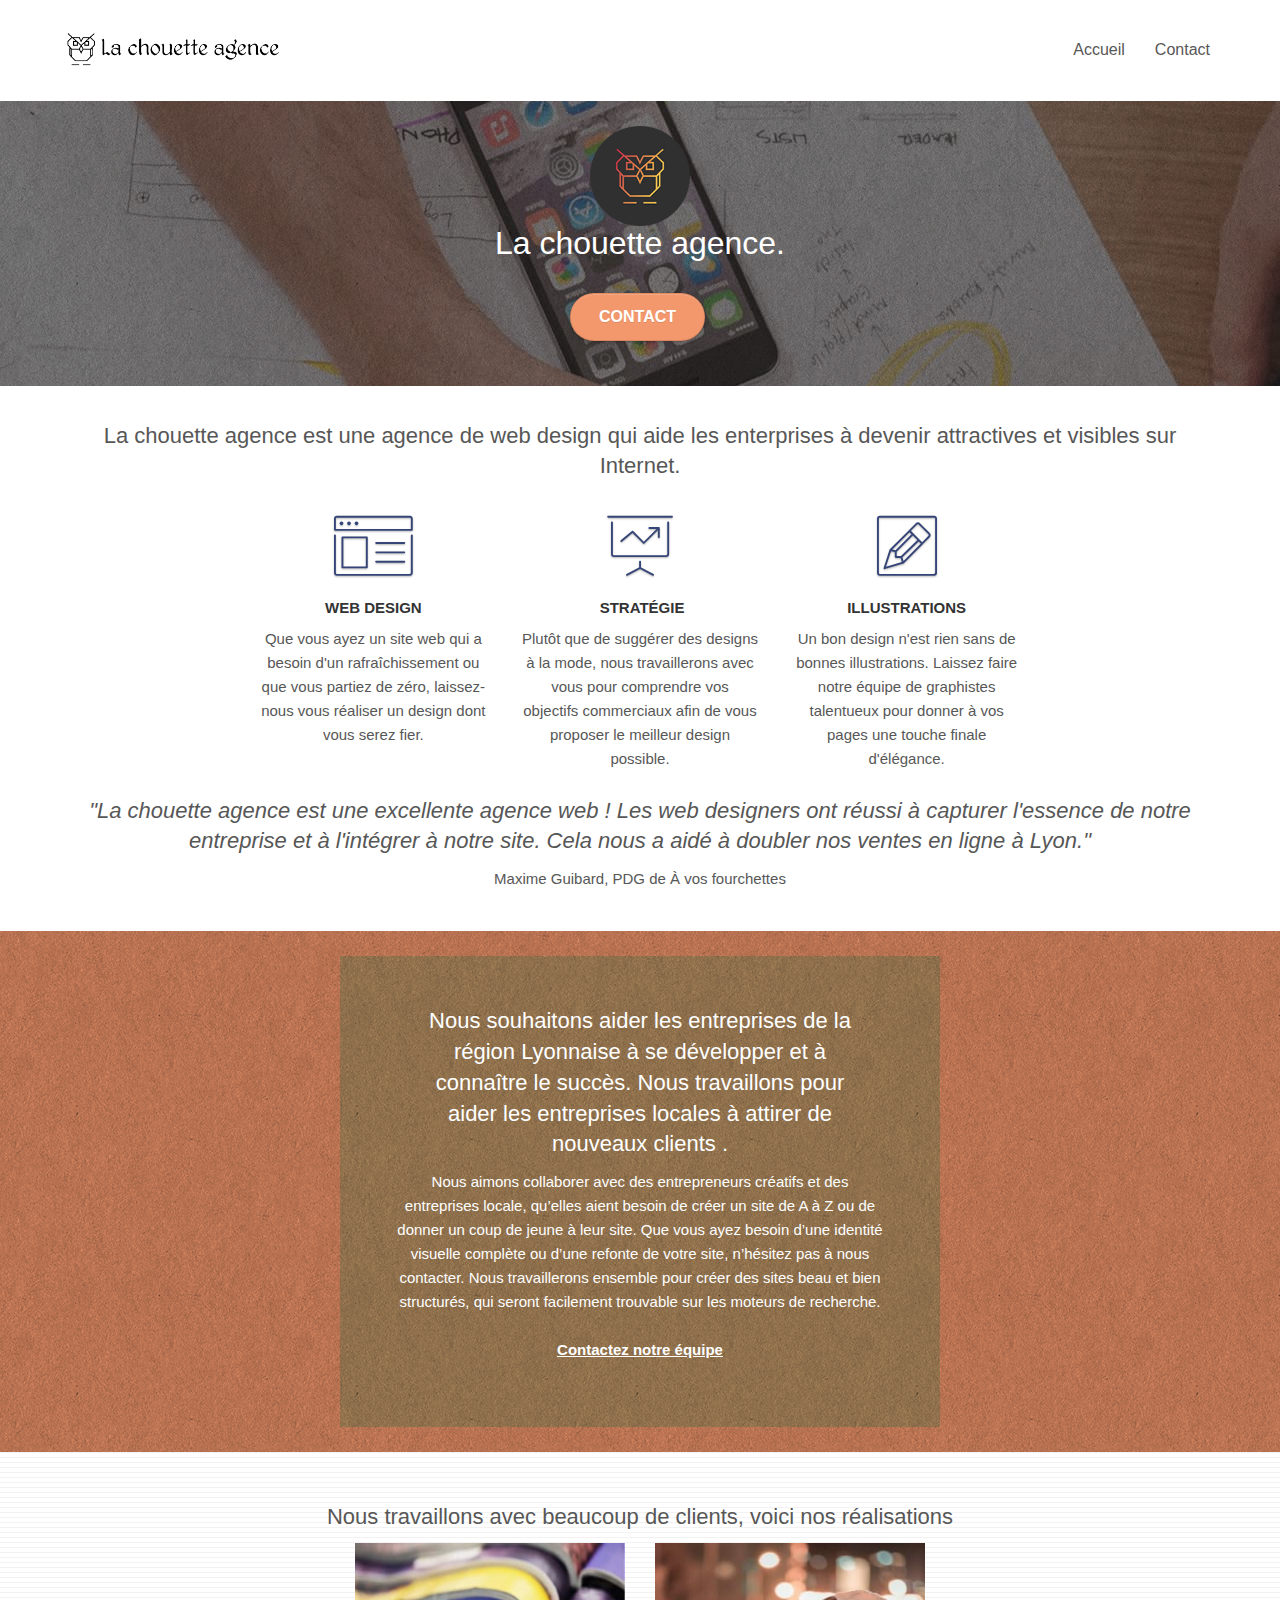
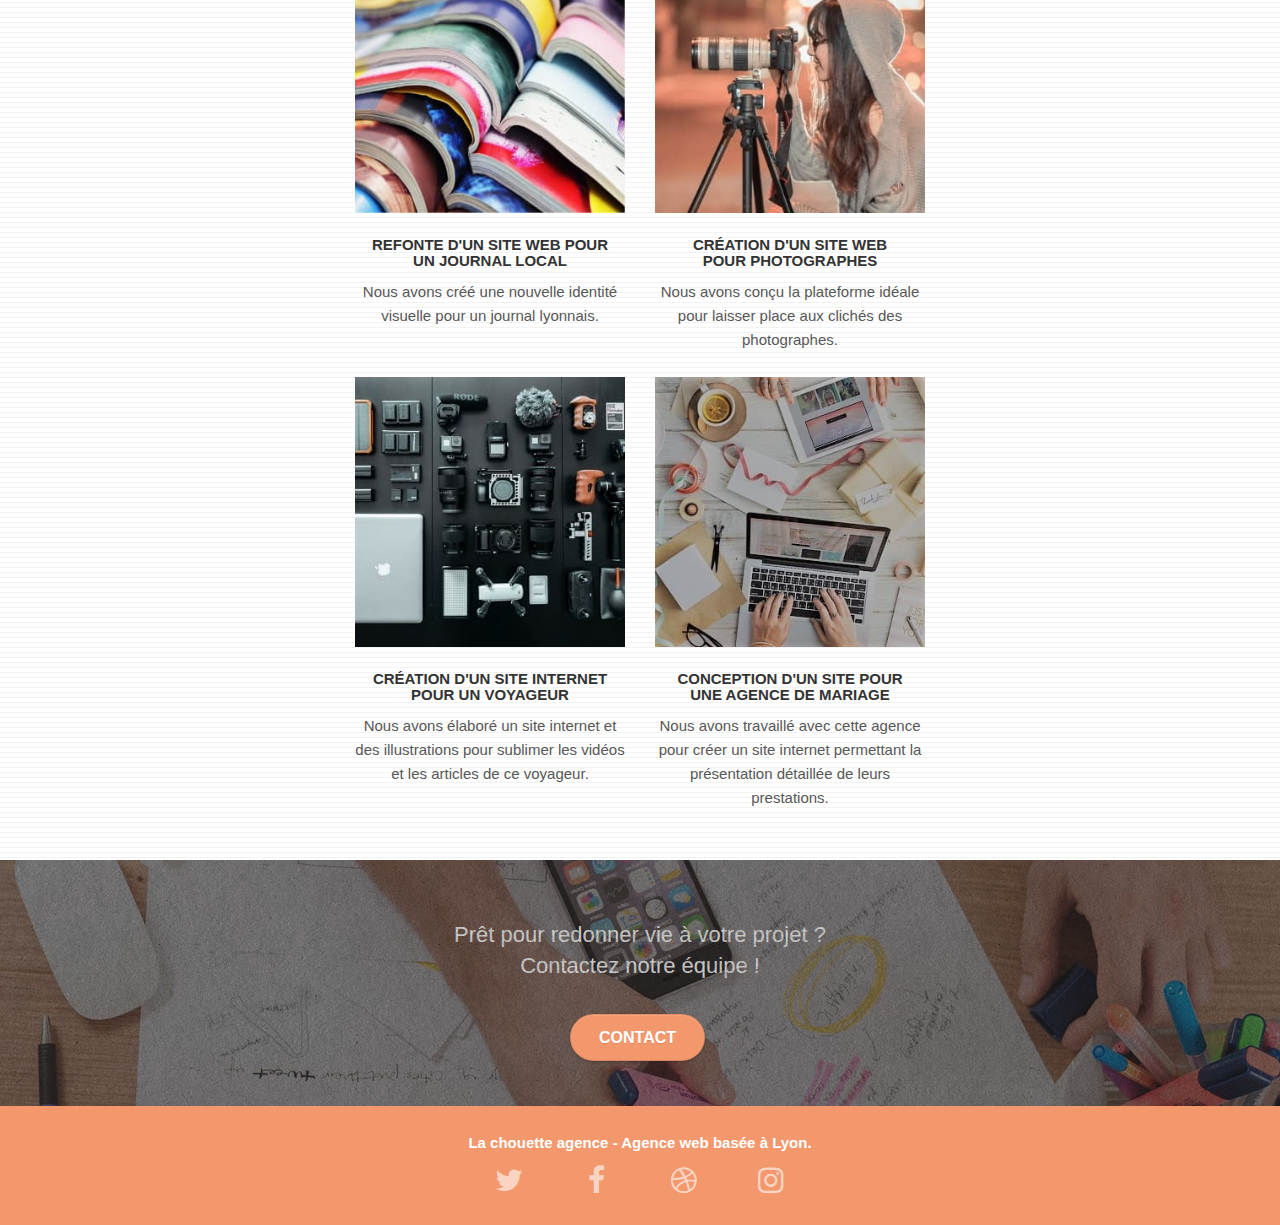
==== index.html @ 7c69f414 "Liens de footer supprimés" ====
<!doctype html>
<html lang="fr">
<head>
    <meta charset="utf-8">
    <meta name="keywords" content="entreprise webdesign Lyon, conception graphique, conception de site Web, constructeur de site Web, développeur Web, concepteur Web, site Web de e-commerce, société de conception Web, créateur de site Web, concepteur de site Web, conception Web réactive, seo, site web, site internet, agence design lyon, agence design">
    <meta name="description" content="L'entreprise de webdesign, la chouette agence située à Lyon, spécialisée dans la Création et développement de sites web de qualité commerciale, E-Commerce attractifs, conviviaux et efficaces pour les entreprises locales.">
    <meta name="viewport" content="width=device-width, initial-scale=1.0, viewport-fit=cover">
    <meta name="robots" content="index, follow">
	<meta name="googlebot" content="index, follow">
	<link rel="shortcut icon" type="image/png" href="favicon.jpg">
    
	<link rel="stylesheet" type="text/css" href="./css/bootstrap.css">
	<link rel="stylesheet" type="text/css" href="style.css">
	<link rel="stylesheet" type="text/css" href="./css/font-awesome.css">
	<link rel="stylesheet" type="text/css" href="./css/et-line.css">
	
	<meta property="og:title" content="La chouette agence : professionnelle de conception et de création de sites web à Lyon, France.">
	<meta property="og:site_name" content="">
	<meta property="og:url" content="https://coumaranes.github.io/Projet4/index.html">
	<meta property="og:description" content="L'entreprise de webdesign, la chouette agence,  Lyon, spécialisée dans la Création et développement de sites web, E-Commerce attractifs, conviviaux et efficaces pour les entreprises locales.">
	<meta property="og:type" content="article">
	<meta property="og:image" content="">
    
	<script src="./js/jquery-2.1.0.js"></script>
	<script src="./js/bootstrap.js"></script>
	<script src="./js/blocs.js"></script>
	<script src="./js/jquery.touchSwipe.js" defer></script>
	<script src="./js/gmaps.js"></script>

    <title>La chouette agence : professionnelle de conception et de création de sites web à Lyon, France.</title>

    
<!-- Analytics -->
 
<!-- Analytics END -->
    
</head>
<body>
<!-- Principal conteneur -->
<div class="page-container">
    
<!-- bloc-0 -->
<div class="bloc bgc-white l-bloc " id="bloc-0">
	<div class="container bloc-sm">

		<nav class="navbar row">
			<div class="navbar-header">
				<a class="navbar-brand" href="index.html"><img src="img/la-chouette-agence.png" alt="logo de la chouette agence" height="40" /></a>
				<button id="nav-toggle" type="button" class="ui-navbar-toggle navbar-toggle" data-toggle="collapse" data-target=".navbar-1">
					<span class="sr-only">Toggle navigation</span><span class="icon-bar"></span><span class="icon-bar"></span><span class="icon-bar"></span>
				</button>
			</div>
			<div class="collapse navbar-collapse navbar-1 special-dropdown-nav">
				<ul class="site-navigation nav navbar-nav">
					<li>
						<a href="index.html">Accueil</a>
					</li>
					<li>
					</li>
					<li>
						<a href="contact.html">Contact</a>
					</li>
				</ul>
			</div>
		</nav>
	</div>
</div>
<!-- bloc-0 END -->

<!-- bloc-1-presentation -->
<div class="bloc bgc-dark-slate-blue bg-banniere d-bloc bg-t-edge bloc-bg-texture texture-paper b-parallax" id="bloc-1-hero">
	<div class="container bloc-lg">
		<div class="row tight-width-whitespace">
			<div class="col-sm-12">
				<img src="img/logo.png" class="center-block image-resize-mode" width="100" alt="La chouette agence, agence web paris, création logo paris" />
				<h1 class="text-center hero-bloc-text tc-white ">
					La chouette agence.
				</h1>
				<div class="text-center">
					<a href="contact.html" class="btn btn-lg btn-clean btn-rd cta-hero btn-atomic-tangerine" id="cta-hero">Contact</a>
				</div>
			</div>
		</div>
	</div>
</div>
<!-- bloc-1-presentation END -->

<!-- bloc-2-services -->
<div class="bloc bgc-white l-bloc" id="bloc-2-services">
	<div class="container bloc-md">
		<div class="row">
			<h2 class="text-center">
				La chouette agence est une agence de web design qui aide les enterprises à devenir attractives et visibles sur Internet.
			</h2>
		</div>
		<div class="row voffset-lg med-width-whitespace">
			<div class="col-sm-4">
				<div class="text-center">
					<span class="et-icon-browser sm-shadow icon-dark-slate-blue icons icon-lg"></span>
				</div>
				<h3 class="mg-md text-center">
					Web design
				</h3>
				<p class="text-center ">
					Que vous ayez un site web qui a besoin d'un rafraîchissement ou que vous partiez de zéro, laissez-nous vous réaliser un design dont vous serez fier.
				</p>
			</div>
			<div class="col-sm-4">
				<div class="text-center">
					<span class="et-icon-presentation sm-shadow icon-dark-slate-blue icons icon-lg"></span>
				</div>
				<h3 class="mg-md text-center">
					&nbsp;Stratégie
				</h3>
				<p class="text-center ">
					Plutôt que de suggérer des designs à la mode, nous travaillerons avec vous pour comprendre vos objectifs commerciaux afin de vous proposer le meilleur design possible.<br>
				</p>
			</div>
			<div class="col-sm-4">
				<div class="text-center">
					<span class="et-icon-edit sm-shadow icon-dark-slate-blue icons icon-lg"></span>
				</div>
				<h3 class="mg-md text-center">
					Illustrations
				</h3>
				<p class="text-center ">
					Un bon design n'est rien sans de bonnes illustrations. Laissez faire notre équipe de graphistes talentueux pour donner à vos pages une touche finale d'élégance.
				</p>
			</div>
		</div>
		<div class="citation">
			<h2 class="text-center">
				<i>"La chouette agence est une excellente agence web ! Les web designers ont réussi à capturer l'essence de notre entreprise et à l'intégrer à notre site. Cela nous a aidé à doubler nos ventes en ligne à Lyon."</i> 
			</h2>
			<p class="text-center ">
				Maxime Guibard, PDG de À vos fourchettes
			</p>
		</div>
	</div>
</div>
<!-- bloc-2-services END -->

<!-- bloc-3-what-i-do -->
<div class="bloc tc-white bgc-atomic-tangerine bg-presentation d-bloc bloc-bg-texture texture-paper b-parallax" id="bloc-3-what-i-do">
	<div class="container bloc-lg">
		<div class="row tight-width-whitespace black-background">
			<div class="col-sm-12">
				<h2 class="mg-md text-center tc-white">
					Nous souhaitons aider les entreprises de la région Lyonnaise à se développer et à connaître le succès. Nous travaillons pour aider les entreprises locales à attirer de nouveaux clients .<br>
				</h2>
				<p class="text-center white">
					Nous aimons collaborer avec des entrepreneurs créatifs et des entreprises locale, qu’elles aient besoin de créer un site de A à Z ou de donner un coup de jeune à leur site. Que vous ayez besoin d’une identité visuelle complète ou d’une refonte de votre site, n’hésitez pas à nous contacter. Nous travaillerons ensemble pour créer des sites beau et bien structurés, qui seront facilement trouvable sur les moteurs de recherche. <br><br><a class="ltc-white bold-link" href="contact.html">Contactez notre équipe</a><br>
				</p>
			</div>
		</div>
	</div>
</div>
<!-- bloc-3-what-i-do END -->

<!-- bloc-4-portfolio -->
<div class="bloc bgc-white bg-lines-h2-bg bg-repeat l-bloc" id="bloc-4-portfolio">
	<div class="container bloc-lg">
		<div class="row">
			<div class="text-center">
				<h2>
					Nous travaillons avec beaucoup de clients, voici nos réalisations
				</h2>
			</div>
		</div>
		<div class="row tight-width-whitespace portfolio-row">
			<div class="col-sm-6">
				<a href="#" data-lightbox="img/livre.jpg" data-gallery-id="gallery-1" data-caption="Refonte d'un site web pour un journal local" data-frame="snapshot-lb"><img src="img/livre.jpg" alt="image d'un journal" class="img-responsive portfolio-thumb" /></a>
				<h3 class="mg-md text-center">
					Refonte d'un site web pour un journal local
				</h3>
				<p class="text-center">
					Nous avons créé une nouvelle identité visuelle pour un journal lyonnais.
				</p>
			</div>
			<div class="col-sm-6">
				<a href="#" data-lightbox="img/photo.jpg" data-gallery-id="gallery-1" data-caption="Création d'un site web pour photographes" data-frame="snapshot-lb"><img src="img/photo.jpg" class="img-responsive portfolio-thumb" alt="image d'un photograher avec appareil photo" /></a>
				<h3 class="mg-md text-center">
					Création d'un site web pour photographes
				</h3>
				<p class="text-center">
					Nous avons conçu la plateforme idéale pour laisser place aux clichés des photographes.
				</p>
			</div>
		</div>
		<div class="row tight-width-whitespace portfolio-row">
			<div class="col-sm-6">
				<a href="#" data-lightbox="img/kit.jpg" data-gallery-id="gallery-1" data-caption="Création d'un site internet pour un voyageur" data-frame="snapshot-lb"><img src="img/kit.jpg" class="img-responsive portfolio-thumb" alt="image du kit d'appareil photo d'un voyageur"/></a>
				<h3 class="mg-md text-center">
					Création d'un site internet pour un voyageur
				</h3>
				<p class="text-center">
					Nous avons élaboré un site internet et des illustrations pour sublimer les vidéos et les articles de ce voyageur.
				</p>
			</div>
			<div class="col-sm-6">
				<a href="#" data-lightbox="img/ordinateur.jpg" data-gallery-id="gallery-1" data-caption="Conception d'un site pour une agence de mariage" data-frame="snapshot-lb"><img src="img/ordinateur.jpg" class="img-responsive portfolio-thumb" alt="Image de l'utilisation d'un ordinateur portable et d'une tablette" /></a>
				<h3 class="mg-md text-center">
					Conception d'un site pour une agence de mariage
				</h3>
				<p class="text-center">
					Nous avons travaillé avec cette agence pour créer un site internet permettant la présentation détaillée de leurs prestations.
				</p>
			</div>
		</div>
	</div>
</div>
<!-- bloc-4-portfolio END -->

<!-- bloc-5-cta -->
<div class="bloc bgc-dark-slate-blue bg-banniere d-bloc bloc-bg-texture texture-paper" id="bloc-5-cta">
	<div class="container bloc-lg">
		<div class="row">
			<h2 class="mg-md text-center white">
				Prêt pour redonner vie à votre projet ?<br>
				Contactez notre équipe !
			</h2>
			<div class="col-sm-12 text-center">
				<a href="contact.html" class="btn btn-atomic-tangerine btn-clean btn-rd btn-lg cta-hero">Contact</a>
			</div>
		</div>
	</div>
</div>
<!-- bloc-5-cta END -->

<!-- ScrollToTop Button -->
<a class="bloc-button btn btn-d scrollToTop" onclick="scrollToTarget('1')"><span class="fa fa-chevron-up"></span></a>
<!-- ScrollToTop Button END-->

<!-- Footer - bloc-8 -->
<div class="bloc bgc-atomic-tangerine d-bloc" id="bloc-8">
	<div class="container bloc-sm">
		<div class="row">
			<div class="col-sm-12">
				<p class="text-center white">
					<strong>La chouette agence - Agence web basée à Lyon.</strong><br>
				</p>
				<div class="row row-no-gutters social">
					<div class="col-sm-3">
						<div class="text-center">
							<a class="social" href="https://twitter.com/?lang=fr" target="_blank" title="lien twitter">
								<span class="fa fa-twitter icon-md"></span></a>
						</div>
					</div>
					<div class="col-sm-3">
						<div class="text-center">
							<a class="social" href="https://fr-fr.facebook.com/" target="_blank" title="lien facebook">
								<span class="fa fa-facebook icon-md"></span></a>
						</div>
					</div>
					<div class="col-sm-3">
						<div class="text-center">
							<a class="social" href="https://dribbble.com/" target="_blank" title="lien dribble">
								<span class="fa fa-dribbble icon-md"></span></a>
						</div>
					</div>
					<div class="col-sm-3">
						<div class="text-center">
							<a class="social" href="https://www.instagram.com/?hl=fr" target="_blank" title="lien instagram">
								<span class="fa fa-instagram icon-md"></span></a>
						</div>
					</div>
				</div>
				
			</div>
		</div>
	</div>
</div>
<!-- Footer - bloc-8 END -->

</div>
<!-- Principal conteneur END -->
    


</body>
</html>
---- style.css ----
body {
    margin: 0;
    padding: 0;
    background: #FFF;
    overflow-x: hidden;
    -webkit-font-smoothing: antialiased;
    -moz-osx-font-smoothing: grayscale;
}

a,
button {
    transition: all .3s ease-in-out;
    outline: none!important;
}

a:hover {
    text-decoration: none;
    cursor: pointer;
}

#page-loading-blocs-notifaction {
    position: fixed;
    top: 0;
    bottom: 0;
    width: 100%;
    z-index: 100000;
    background: #FFFFFF url("img/pageload-spinner.gif") no-repeat center center;
}

.bloc {
    width: 100%;
    clear: both;
    background: 50% 50% no-repeat;
    padding: 0 50px;
    -webkit-background-size: cover;
    -moz-background-size: cover;
    -o-background-size: cover;
    background-size: cover;
    position: relative;
}

.bloc .container {
    padding-left: 0;
    padding-right: 0;
}

.bloc-lg {
    padding: 25px;
}

.bloc-md {
    padding: 10px 20px 30px 20px;
}

.bg-center,
.bg-l-edge,
.bg-r-edge,
.bg-t-edge,
.bg-b-edge,
.bg-tl-edge,
.bg-bl-edge,
.bg-tr-edge,
.bg-br-edge,
.bg-repeat {
    -webkit-background-size: auto!important;
    -moz-background-size: auto!important;
    -o-background-size: auto!important;
    background-size: auto!important;
}

.bg-repeat {
    background: repeat;
}

.bg-t-edge {
    background: top no-repeat;
}

.bloc-bg-texture::before {
    content: "";
    background-size: 2px 2px;
    position: absolute;
    top: 0;
    bottom: 0;
    left: 0;
    right: 0;
}

.texture-paper::before {
    background: url("img/texture-paper.png");
    background-size: 280px 280px;
}

.b-parallax {
    background-attachment: fixed;
}

.d-bloc {
    color: rgba(255, 255, 255, .7);
}

.d-bloc button:hover {
    color: rgba(255, 255, 255, .9);
}

.d-bloc .icon-round,
.d-bloc .icon-square,
.d-bloc .icon-rounded,
.d-bloc .icon-semi-rounded-a,
.d-bloc .icon-semi-rounded-b {
    border-color: rgba(255, 255, 255, .9);
}

.d-bloc .divider-h span {
    border-color: rgba(255, 255, 255, .2);
}

.d-bloc .a-btn,
.d-bloc .navbar a,
.d-bloc .navbar-brand,
.d-bloc a .icon-sm,
.d-bloc a .icon-md,
.d-bloc a .icon-lg,
.d-bloc a .icon-xl,
.d-bloc h1 a,
.d-bloc h2 a,
.d-bloc h3 a,
.d-bloc h4 a,
.d-bloc h5 a,
.d-bloc h6 a,
.d-bloc p a {
    color: rgba(255, 255, 255, .6);
}

.d-bloc .a-btn:hover,
.d-bloc .navbar a:hover,
.d-bloc .navbar-brand:hover,
.d-bloc a:hover .icon-sm,
.d-bloc a:hover .icon-md,
.d-bloc a:hover .icon-lg,
.d-bloc a:hover .icon-xl,
.d-bloc h1 a:hover,
.d-bloc h2 a:hover,
.d-bloc h3 a:hover,
.d-bloc h4 a:hover,
.d-bloc h5 a:hover,
.d-bloc h6 a:hover,
.d-bloc p a:hover {
    color: rgba(255, 255, 255, 1);
}

.d-bloc .navbar-toggle .icon-bar {
    background: rgba(255, 255, 255, 1);
}

.d-bloc .btn-wire,
.d-bloc .btn-wire:hover {
    color: rgba(255, 255, 255, 1);
    border-color: rgba(255, 255, 255, 1);
}

.d-bloc .panel {
    color: rgba(0, 0, 0, .5);
}

.d-bloc .panel button:hover {
    color: rgba(0, 0, 0, .7);
}

.d-bloc .panel icon {
    border-color: rgba(0, 0, 0, .7);
}

.d-bloc .panel .divider-h span {
    border-color: rgba(0, 0, 0, .1);
}

.d-bloc .panel .a-btn {
    color: rgba(0, 0, 0, .6);
}

.d-bloc .panel .a-btn:hover {
    color: rgba(0, 0, 0, 1);
}

.d-bloc .panel .btn-wire,
.d-bloc .panel .btn-wire:hover {
    color: rgba(0, 0, 0, .7);
    border-color: rgba(0, 0, 0, .3);
}

.d-bloc .panel,
.l-bloc {
    color: rgba(0, 0, 0, .5);
}

.d-bloc .panel button:hover,
.l-bloc button:hover {
    color: rgba(0, 0, 0, .7);
}

.l-bloc .icon-round,
.l-bloc .icon-square,
.l-bloc .icon-rounded,
.l-bloc .icon-semi-rounded-a,
.l-bloc .icon-semi-rounded-b {
    border-color: rgba(0, 0, 0, .7);
}

.d-bloc .panel .divider-h span,
.l-bloc .divider-h span {
    border-color: rgba(0, 0, 0, .1);
}

.d-bloc .panel .a-btn,
.l-bloc .a-btn,
.l-bloc .navbar a,
.l-bloc .navbar-brand,
.l-bloc a .icon-sm,
.l-bloc a .icon-md,
.l-bloc a .icon-lg,
.l-bloc a .icon-xl,
.l-bloc h1 a,
.l-bloc h2 a,
.l-bloc h3 a,
.l-bloc h4 a,
.l-bloc h5 a,
.l-bloc h6 a,
.l-bloc p a {
    color: rgba(0, 0, 0, .6);
}

.d-bloc .panel .a-btn:hover,
.l-bloc .a-btn:hover,
.l-bloc .navbar a:hover,
.l-bloc .navbar-brand:hover,
.l-bloc a:hover .icon-sm,
.l-bloc a:hover .icon-md,
.l-bloc a:hover .icon-lg,
.l-bloc a:hover .icon-xl,
.l-bloc h1 a:hover,
.l-bloc h2 a:hover,
.l-bloc h3 a:hover,
.l-bloc h4 a:hover,
.l-bloc h5 a:hover,
.l-bloc h6 a:hover,
.l-bloc p a:hover {
    color: rgba(0, 0, 0, 1);
}

.l-bloc .navbar-toggle .icon-bar {
    color: rgba(0, 0, 0, .6);
}

.d-bloc .panel .btn-wire,
.d-bloc .panel .btn-wire:hover,
.l-bloc .btn-wire,
.l-bloc .btn-wire:hover {
    color: rgba(0, 0, 0, .7);
    border-color: rgba(0, 0, 0, .3);
}

.voffset {
    margin-top: 30px;
}

.voffset-lg {
    margin-top: 80px;
}

.row-no-gutters {
    margin-right: 0;
    margin-left: 0;
}

.row.row-no-gutters > [class^="col-"],
.row.row-no-gutters > [class*=" col-"] {
    padding-right: 0;
    padding-left: 0;
}

#bloc-1-hero h1 {
    font-size: 32px;
}

.navbar {
    margin-bottom: 0;
    z-index: 1;
}

.navbar-brand {
    height: auto;
    padding: 3px 15px;
    font-size: 25px;
    font-weight: normal;
    font-weight: 600;
    line-height: 44px;
}

.navbar-brand img {
    max-height: 200px;
    margin: 0 0 15px 0;
    display: inline;
}

.navbar-brand img[src$=svg] {
    min-width: 100px;
}

.nav-center .navbar-brand img {
    margin: 0;
}

.navbar .nav {
    padding-bottom: 10px;
    margin-right: -16px;
    float: right;
    z-index: 1;
}

.nav > li {
    float: left;
    margin-top: 4px;
    font-size: 16px;
}

.navbar-nav .open .dropdown-menu > li > a {
    text-align: inherit;
}

.nav > li a:hover,
.nav > li a:focus {
    background: transparent;
}

.navbar-toggle {
    margin: 5px 10px 0 0;
    border: 0;
}

.navbar-toggle:hover {
    background: transparent!important;
}

.navbar-toggle .icon-bar {
    background-color: rgba(0, 0, 0, .5);
    width: 26px;
}

.nav-invert .navbar .nav {
    float: left;
}

.nav-invert .navbar-header,
.nav-invert .navbar-brand {
    float: right;
    position: relative;
    z-index: 2;
}
#drop{
    background-color: #F3976C;
    color: rgb(0, 0, 0);
    padding: 10px;
    border-radius: 8px;
}

@media (min-width: 768px) {
    .site-navigation {
        position: absolute;
        top: 36%;
        right: 20px;
        transform: translate(0, -50%);
        -webkit-transform: translateY(-50%);
    }
    .nav > li .dropdown-menu a,
    .nav > li .dropdown-menu a:hover {
        color: #484848;
    }
    .nav-invert .site-navigation {
        left: 0;
        right: 0;
    }
    .nav-center {
        text-align: center;
    }
    .nav-center .navbar-header {
        width: 100%;
    }
    .nav-center .navbar-header,
    .nav-center .navbar-brand,
    .nav-center .nav > li {
        float: none;
        display: inline-block;
    }
    .nav-center .site-navigation {
        position: relative;
        width: 100%;
        right: 0;
        margin-right: 0;
        margin-top: 20px;
    }
    .nav-center.mini-nav .navbar-toggle {
        float: none;
        margin: 10px auto 0;
    }
}

.nav > li > .dropdown a {
    background: none!important;
    display: block;
    padding: 14px 15px;
}

nav .caret {
    margin: 0 5px;
}

.dropdown-menu .dropdown-menu {
    top: -8px;
    left: 100%;
}

.dropdown-menu .dropmenu-flow-right {
    top: 100%;
    left: 0;
    margin-left: -1px;
    border-top-left-radius: 0;
    border-top-right-radius: 0;
}

.dropdown-menu .dropdown span {
    border: 4px solid black;
    border-top-color: transparent;
    border-right-color: transparent;
    border-bottom-color: transparent;
    margin: 6px -5px 0 0!important;
    float: right;
}

.mg-md {
    margin-top: 10px;
}

.mg-lg {
    margin-top: 10px;
    margin-bottom: 40px;
}

.btn {
    margin: 0 5px 5px 0;
}

.btn.pull-right {
    margin: 0 0 5px 5px;
}

.btn-d,
.btn-d:hover,
.btn-d:focus {
    color: #FFF;
    background: rgba(0, 0, 0, .3);
}

button {
    outline: none!important;
}

.btn-rd {
    border-radius: 40px;
}

.btn-clean {
    border: 1px solid rgba(0, 0, 0, .08);
    border-bottom-color: rgba(0, 0, 0, .1);
    text-shadow: 0 1px 0 rgba(0, 0, 1, .1);
    box-shadow: 0 1px 3px rgba(0, 0, 1, .25), inset 0 1px 0 0 rgba(255, 255, 255, .15);
}

.icon-md {
    font-size: 30px!important;
}

.icon-lg {
    font-size: 60px!important;
}

.sm-shadow {
    text-shadow: 0 1px 2px rgba(0, 0, 0, .3);
}

.panel-sq,
.panel-sq .panel-heading,
.panel-sq .panel-footer {
    border-radius: 0;
}

.panel-rd {
    border-radius: 30px;
}

.panel-rd .panel-heading {
    border-radius: 29px 29px 0 0;
}

.panel-rd .panel-footer {
    border-radius: 0 0 29px 29px;
}

.form-control {
    border-color: rgba(0, 0, 0, .1);
    box-shadow: none;
}

.scrollToTop {
    width: 40px;
    height: 40px;
    position: fixed;
    bottom: 20px;
    right: 20px;
    opacity: 0;
    z-index: 500;
    transition: all .3s ease-in-out;
}

.scrollToTop span {
    margin-top: 6px;
}

.showScrollTop {
    font-size: 14px;
    opacity: 1;
}

a[data-lightbox] {
    position: relative;
    display: block;
    text-align: center;
}

a[data-lightbox]:hover::before {
    content: "+";
    font-family: "HelveticaNeue-Light", "Helvetica Neue Light", "Helvetica Neue", Helvetica, Arial;
    font-size: 32px;
    width: 50px;
    height: 50px;
    margin-left: -25px;
    border-radius: 50%;
    background: rgba(0, 0, 0, .6);
    color: #FFF;
    font-weight: 100;
    z-index: 1;
    position: absolute;
    top: 50%;
    transform: translateY(-50%);
    -webkit-transform: translateY(-50%);
    font-display: swap;
}

a[data-lightbox]:hover img {
    opacity: 0.6;
    -webkit-animation-fill-mode: none;
    animation-fill-mode: none;
}

#lightbox-modal {
    display: flex;
    align-items: center;
}

#lightbox-modal .modal-dialog {
    width: 90%;
    max-width: 900px;
    margin: 0 auto 0;
}

#lightbox-modal .modal-dialog img {
    max-height: 90vh;
    margin: 0 auto;
}

.lightbox-caption {
    padding: 20px;
    color: #FFF;
    background: rgba(0, 0, 0, .5);
    position: absolute;
    left: 15px;
    right: 15px;
    bottom: 5px;
}

.close-lightbox {
    color: #FFF;
    font-size: 30px;
    position: absolute;
    top: 20px;
    right: 20px;
    z-index: 20;
    background: rgba(0, 0, 0, .5);
    border: none;
    line-height: 30px;
    padding: 0 9px 5px;
    opacity: 0.3;
}

.close-lightbox:hover,
.next-lightbox:hover,
.prev-lightbox:hover {
    opacity: 1.0;
    color: #FFF;
}

.next-lightbox,
.prev-lightbox {
    font-size: 20px;
    color: rgba(255, 255, 255, .9);
    background: rgba(0, 0, 0, .5);
    transition: all .2s ease-in-out;
    position: absolute;
    top: 45%;
    z-index: 1;
    opacity: 0.4;
}

.next-lightbox {
    padding: 6px 8px 1px 13px;
    right: 25px;
}

.prev-lightbox {
    padding: 6px 13px 1px 10px;
    left: 25px;
}

.snapshot-lb .modal-body {
    padding-bottom: 45px;
}

.snapshot-lb .lightbox-caption {
    padding: 0;
    color: rgba(0, 0, 0, .5);
    background: none;
}

h1,
h2,
h3,
h4,
h5,
h6,
p,
label,
.btn,
a {
    font-family: "helvetica";
    font-weight: 400;
    color: #575757!important;
    font-display: swap;
}

.container {
    width: 100%;
}

.hero-bloc-text {
    font-size: 38px;
}

.hero-bloc-text-sub {
    font-size: 36px;
}

.statement-bloc-text {
    line-height: 26px;
    font-style: italic;
    font-size: 20px;
    text-align: center;
    font-weight: lighter;
    max-width: 520px;
    margin: auto auto auto auto;
}


.tight-width-whitespace {
    max-width: 600px;
    margin: auto;
}

.h1 {
    font-size: 20px;
    font-family: "Open Sans";
    font-display: swap;
}

.cta-hero {
    margin-top: 22px;
    color: #FFFFFF!important;
    text-transform: uppercase;
    padding: 12px 28px 12px 28px;
    font-size: 16px;
    font-weight: 700;
}

.social {
    max-width: 350px;
    margin: auto;
    display: flex;
    justify-content: space-around;
}

h2 {
    font-size: 22px;
    line-height: 1.4em;
}

h3 {
    font-size: 15px;
    text-transform: uppercase;
    font-weight: 700;
    color: #333333!important;
}

.med-width-whitespace {
    max-width: 800px;
    margin: auto auto auto auto;
    box-shadow: 0 0 0 #000000;
}

h1 {
    color: #333333!important;
}

h4 {
    color: #333333!important;
}

.icons {
    margin-bottom: 14px;
    margin-top: 24px;
}

.white {
    color: #FFFFFF!important;
}

.portfolio-thumb {
    margin-bottom: 24px;
}

.avatar {
    box-shadow: 0 4px 9px rgba(0, 0, 0, 0.3);
}

.black-background {
    background-color: rgba(165, 147, 99, 0.7);
    padding: 40px 40px 40px 40px;
}

.bold-link {
    font-weight: 900;
    text-decoration: underline!important;
}

.bgc-white {
    background-color: #FFFFFF;
}

.bgc-dark-slate-blue {
    background-color: #364577;
}

.bgc-atomic-tangerine {
    background-color: #F3976C;
}

.tc-white {
    color: #FFF!important;
}

.btn-atomic-tangerine {
    background: #F3976C;
    color: #FFFFFF!important;
}

.btn-atomic-tangerine:hover {
    background: #c27956!important;
    color: #FFFFFF!important;
}

.ltc-white {
    color: #FFFFFF!important;
}

.ltc-white:hover {
    color: #cccccc!important;
}

.ltc-atomic-tangerine {
    color: #F3976C!important;
}

.ltc-atomic-tangerine:hover {
    color: #c27956!important;
}

.icon-dark-slate-blue {
    color: #364577!important;
    border-color: #364577!important;
}

.bg-dots-bg {
    background-image: url("img/dots-bg.png");
}

.bg-lines-h2-bg {
    background-image: url("img/lines-h2-bg.png");
}

.bg-banniere {
    background-image: url("img/la-chouette-agence-banniere.jpg");
}

.bg-presentation {
    background-image: url("img/image-de-presentation.jpg");
}

@media (max-width: 1024px) {
    .bloc {
        padding-left: 20px;
        padding-right: 20px;
    }
    .bloc.full-width-bloc,
    .bloc-tile-2.full-width-bloc .container,
    .bloc-tile-3.full-width-bloc .container,
    .bloc-tile-4.full-width-bloc .container {
        padding-left: 0;
        padding-right: 0;
    }
    .text-parle{
        padding-right: 0;
    }
    
    .text-nous{
        padding-right: 0;
    }
    .text-foot{
        padding-right: 0;
    }
    .form-group{
        padding: 0 10px 0 10px;
    }
    .btn-envy{
        margin-right: 0;
    }
    .text-adress{
        margin-right: 0;
    }
}

@media (max-width: 992px) and (min-width: 768px) {
    .navbar .nav {
        max-width: 80%
    }
    .nav-center.navbar .nav {
        max-width: 100%
    }
}

@media only screen and (min-width: 768px) and (max-width: 1024px) and (orientation: landscape) {
    .b-parallax {
        background-attachment: scroll;
    }
}

@media only screen and (min-width: 1024px) and (max-width: 1366px) and (-webkit-min-device-pixel-ratio: 1.5) {
    .b-parallax {
        background-attachment: scroll;
    }
}

@media (max-width: 991px) {
    .container {
        width: 100%;
    }
    .b-parallax {
        background-attachment: scroll;
    }
    .page-container,
    #hero-bloc {
        overflow-x: hidden;
        position: relative;
    }
    
    .bloc-group,
    .bloc-group .bloc {
        display: block;
        width: 100%;
    }
    .bloc-fill-screen .fill-bloc-top-edge,
    .bloc-fill-screen .fill-bloc-bottom-edge {
        padding: 0 20px;
    }
}

@media (max-width: 767px) {
    .page-container {
        overflow-x: hidden;
        position: relative;
    }
    h1,
    h2,
    h3,
    h4,
    h5,
    h6,
    p,
    #disqus_thread {
        padding-left: 10px!important;
        padding-right: 10px!important;
    }
    .b-parallax {
        background-attachment: scroll;
    }
    .navbar .nav {
        padding-top: 0;
        border-top: 1px solid rgba(0, 0, 0, .2);
        float: none!important;
    }
    .navbar.row {
        margin-left: 0;
        margin-right: 0;
    }
    .site-navigation {
        position: inherit;
        transform: none;
        -webkit-transform: none;
        -ms-transform: none;
    }
    .nav > li {
        margin-top: 0;
        border-bottom: 1px solid rgba(0, 0, 0, .1);
        background: rgba(0, 0, 0, .05);
        text-align: left;
        padding-left: 15px;
        width: 100%;
    }
    .nav > li:hover {
        background: rgba(0, 0, 0, .08);
    }
    .dropdown .dropdown a .caret {
        float: none;
        margin: 5px 0 0 10px!important;
        border: 4px solid black;
        border-bottom-color: transparent;
        border-right-color: transparent;
        border-left-color: transparent;
    }
    #hero-bloc .navbar .nav {
        background: rgba(0, 0, 0, .8);
    }
    #hero-bloc .navbar .nav a {
        color: rgba(255, 255, 255, .6);
    }
    .hero {
        padding: 50px 0;
    }
    .hero-nav {
        left: -1px;
        right: -1px;
    }
    .navbar-collapse {
        padding: 0;
        overflow-x: hidden;
        -webkit-box-shadow: none;
        box-shadow: none;
    }
    .navbar-brand img {
        max-height: 40px;
        width: auto;
    }
    .nav-invert .navbar-header {
        float: none;
        width: 100%;
    }
    .nav-invert .navbar-toggle {
        float: left;
        margin-left: 10px;
    }
    .bloc {
        padding-left: 0;
        padding-right: 0;
    }
    .bloc-xxl,
    .bloc-xl,
    .bloc-lg {
        padding: 40px 0;
    }
    .bloc-sm,
    .bloc-md {
        padding-left: 0;
        padding-right: 0;
    }
    .bloc-tile-2 .container,
    .bloc-tile-3 .container,
    .bloc-tile-4 .container,
    .bloc-fill-screen .fill-bloc-top-edge,
    .bloc-fill-screen .fill-bloc-bottom-edge {
        padding-left: 0;
        padding-right: 0;
    }
    .a-block {
        padding: 0 10px;
    }
    .btn-dwn {
        display: none;
    }
    .voffset {
        margin-top: 5px;
    }
    .voffset-md {
        margin-top: 20px;
    }
    .voffset-lg {
        margin-top: 30px;
    }
    form {
        padding: 5px;
    }
    .close-lightbox {
        display: inline-block;
    }
    .blocsapp-device-iphone5 {
        background-size: 216px 425px;
        padding-top: 60px;
        width: 216px;
        height: 425px;
    }
    .blocsapp-device-iphone5 img {
        width: 180px;
        height: 320px;
    }
}

@media (max-width: 400px) {
    .bloc {
        padding-left: 0;
        padding-right: 0;
    }
}

@media (max-width: 767px) {
    .bloc-mob-center-text {
        text-align: center;
    }
}
---- css/et-line.css ----
@font-face {
    font-family: et-line;
    src: url(../fonts/et-line.eot);
    src: url(../fonts/et-line.eot?#iefix) format('embedded-opentype'), url(../fonts/et-line.woff) format('woff'), url(../fonts/et-line.ttf) format('truetype'), url(../fonts/et-line.svg#et-line) format('svg');
    font-weight: 400;
    font-style: normal
}

.et-icon-adjustments,
.et-icon-alarmclock,
.et-icon-anchor,
.et-icon-aperture,
.et-icon-attachment,
.et-icon-bargraph,
.et-icon-basket,
.et-icon-beaker,
.et-icon-bike,
.et-icon-book-open,
.et-icon-briefcase,
.et-icon-browser,
.et-icon-calendar,
.et-icon-camera,
.et-icon-caution,
.et-icon-chat,
.et-icon-circle-compass,
.et-icon-clipboard,
.et-icon-clock,
.et-icon-cloud,
.et-icon-compass,
.et-icon-desktop,
.et-icon-dial,
.et-icon-document,
.et-icon-documents,
.et-icon-download,
.et-icon-dribbble,
.et-icon-edit,
.et-icon-envelope,
.et-icon-expand,
.et-icon-facebook,
.et-icon-flag,
.et-icon-focus,
.et-icon-gears,
.et-icon-genius,
.et-icon-gift,
.et-icon-global,
.et-icon-globe,
.et-icon-googleplus,
.et-icon-grid,
.et-icon-happy,
.et-icon-hazardous,
.et-icon-heart,
.et-icon-hotairballoon,
.et-icon-hourglass,
.et-icon-key,
.et-icon-laptop,
.et-icon-layers,
.et-icon-lifesaver,
.et-icon-lightbulb,
.et-icon-linegraph,
.et-icon-linkedin,
.et-icon-lock,
.et-icon-magnifying-glass,
.et-icon-map,
.et-icon-map-pin,
.et-icon-megaphone,
.et-icon-mic,
.et-icon-mobile,
.et-icon-newspaper,
.et-icon-notebook,
.et-icon-paintbrush,
.et-icon-paperclip,
.et-icon-pencil,
.et-icon-phone,
.et-icon-picture,
.et-icon-pictures,
.et-icon-piechart,
.et-icon-presentation,
.et-icon-pricetags,
.et-icon-printer,
.et-icon-profile-female,
.et-icon-profile-male,
.et-icon-puzzle,
.et-icon-quote,
.et-icon-recycle,
.et-icon-refresh,
.et-icon-ribbon,
.et-icon-rss,
.et-icon-sad,
.et-icon-scissors,
.et-icon-scope,
.et-icon-search,
.et-icon-shield,
.et-icon-speedometer,
.et-icon-strategy,
.et-icon-streetsign,
.et-icon-tablet,
.et-icon-target,
.et-icon-telescope,
.et-icon-toolbox,
.et-icon-tools,
.et-icon-tools-2,
.et-icon-trophy,
.et-icon-tumblr,
.et-icon-twitter,
.et-icon-upload,
.et-icon-video,
.et-icon-wallet,
.et-icon-wine {
    font-family: et-line;
    font-style: normal;
    font-weight: 400;
    font-variant: normal;
    text-transform: none;
    line-height: 1;
    -webkit-font-smoothing: antialiased;
    -moz-osx-font-smoothing: grayscale;
    display: inline-block
}

.et-icon-mobile:before {
    content: "\e000"
}

.et-icon-laptop:before {
    content: "\e001"
}

.et-icon-desktop:before {
    content: "\e002"
}

.et-icon-tablet:before {
    content: "\e003"
}

.et-icon-phone:before {
    content: "\e004"
}

.et-icon-document:before {
    content: "\e005"
}

.et-icon-documents:before {
    content: "\e006"
}

.et-icon-search:before {
    content: "\e007"
}

.et-icon-clipboard:before {
    content: "\e008"
}

.et-icon-newspaper:before {
    content: "\e009"
}

.et-icon-notebook:before {
    content: "\e00a"
}

.et-icon-book-open:before {
    content: "\e00b"
}

.et-icon-browser:before {
    content: "\e00c"
}

.et-icon-calendar:before {
    content: "\e00d"
}

.et-icon-presentation:before {
    content: "\e00e"
}

.et-icon-picture:before {
    content: "\e00f"
}

.et-icon-pictures:before {
    content: "\e010"
}

.et-icon-video:before {
    content: "\e011"
}

.et-icon-camera:before {
    content: "\e012"
}

.et-icon-printer:before {
    content: "\e013"
}

.et-icon-toolbox:before {
    content: "\e014"
}

.et-icon-briefcase:before {
    content: "\e015"
}

.et-icon-wallet:before {
    content: "\e016"
}

.et-icon-gift:before {
    content: "\e017"
}

.et-icon-bargraph:before {
    content: "\e018"
}

.et-icon-grid:before {
    content: "\e019"
}

.et-icon-expand:before {
    content: "\e01a"
}

.et-icon-focus:before {
    content: "\e01b"
}

.et-icon-edit:before {
    content: "\e01c"
}

.et-icon-adjustments:before {
    content: "\e01d"
}

.et-icon-ribbon:before {
    content: "\e01e"
}

.et-icon-hourglass:before {
    content: "\e01f"
}

.et-icon-lock:before {
    content: "\e020"
}

.et-icon-megaphone:before {
    content: "\e021"
}

.et-icon-shield:before {
    content: "\e022"
}

.et-icon-trophy:before {
    content: "\e023"
}

.et-icon-flag:before {
    content: "\e024"
}

.et-icon-map:before {
    content: "\e025"
}

.et-icon-puzzle:before {
    content: "\e026"
}

.et-icon-basket:before {
    content: "\e027"
}

.et-icon-envelope:before {
    content: "\e028"
}

.et-icon-streetsign:before {
    content: "\e029"
}

.et-icon-telescope:before {
    content: "\e02a"
}

.et-icon-gears:before {
    content: "\e02b"
}

.et-icon-key:before {
    content: "\e02c"
}

.et-icon-paperclip:before {
    content: "\e02d"
}

.et-icon-attachment:before {
    content: "\e02e"
}

.et-icon-pricetags:before {
    content: "\e02f"
}

.et-icon-lightbulb:before {
    content: "\e030"
}

.et-icon-layers:before {
    content: "\e031"
}

.et-icon-pencil:before {
    content: "\e032"
}

.et-icon-tools:before {
    content: "\e033"
}

.et-icon-tools-2:before {
    content: "\e034"
}

.et-icon-scissors:before {
    content: "\e035"
}

.et-icon-paintbrush:before {
    content: "\e036"
}

.et-icon-magnifying-glass:before {
    content: "\e037"
}

.et-icon-circle-compass:before {
    content: "\e038"
}

.et-icon-linegraph:before {
    content: "\e039"
}

.et-icon-mic:before {
    content: "\e03a"
}

.et-icon-strategy:before {
    content: "\e03b"
}

.et-icon-beaker:before {
    content: "\e03c"
}

.et-icon-caution:before {
    content: "\e03d"
}

.et-icon-recycle:before {
    content: "\e03e"
}

.et-icon-anchor:before {
    content: "\e03f"
}

.et-icon-profile-male:before {
    content: "\e040"
}

.et-icon-profile-female:before {
    content: "\e041"
}

.et-icon-bike:before {
    content: "\e042"
}

.et-icon-wine:before {
    content: "\e043"
}

.et-icon-hotairballoon:before {
    content: "\e044"
}

.et-icon-globe:before {
    content: "\e045"
}

.et-icon-genius:before {
    content: "\e046"
}

.et-icon-map-pin:before {
    content: "\e047"
}

.et-icon-dial:before {
    content: "\e048"
}

.et-icon-chat:before {
    content: "\e049"
}

.et-icon-heart:before {
    content: "\e04a"
}

.et-icon-cloud:before {
    content: "\e04b"
}

.et-icon-upload:before {
    content: "\e04c"
}

.et-icon-download:before {
    content: "\e04d"
}

.et-icon-target:before {
    content: "\e04e"
}

.et-icon-hazardous:before {
    content: "\e04f"
}

.et-icon-piechart:before {
    content: "\e050"
}

.et-icon-speedometer:before {
    content: "\e051"
}

.et-icon-global:before {
    content: "\e052"
}

.et-icon-compass:before {
    content: "\e053"
}

.et-icon-lifesaver:before {
    content: "\e054"
}

.et-icon-clock:before {
    content: "\e055"
}

.et-icon-aperture:before {
    content: "\e056"
}

.et-icon-quote:before {
    content: "\e057"
}

.et-icon-scope:before {
    content: "\e058"
}

.et-icon-alarmclock:before {
    content: "\e059"
}

.et-icon-refresh:before {
    content: "\e05a"
}

.et-icon-happy:before {
    content: "\e05b"
}

.et-icon-sad:before {
    content: "\e05c"
}

.et-icon-facebook:before {
    content: "\e05d"
}

.et-icon-twitter:before {
    content: "\e05e"
}

.et-icon-googleplus:before {
    content: "\e05f"
}

.et-icon-rss:before {
    content: "\e060"
}

.et-icon-tumblr:before {
    content: "\e061"
}

.et-icon-linkedin:before {
    content: "\e062"
}

.et-icon-dribbble:before {
    content: "\e063"
}
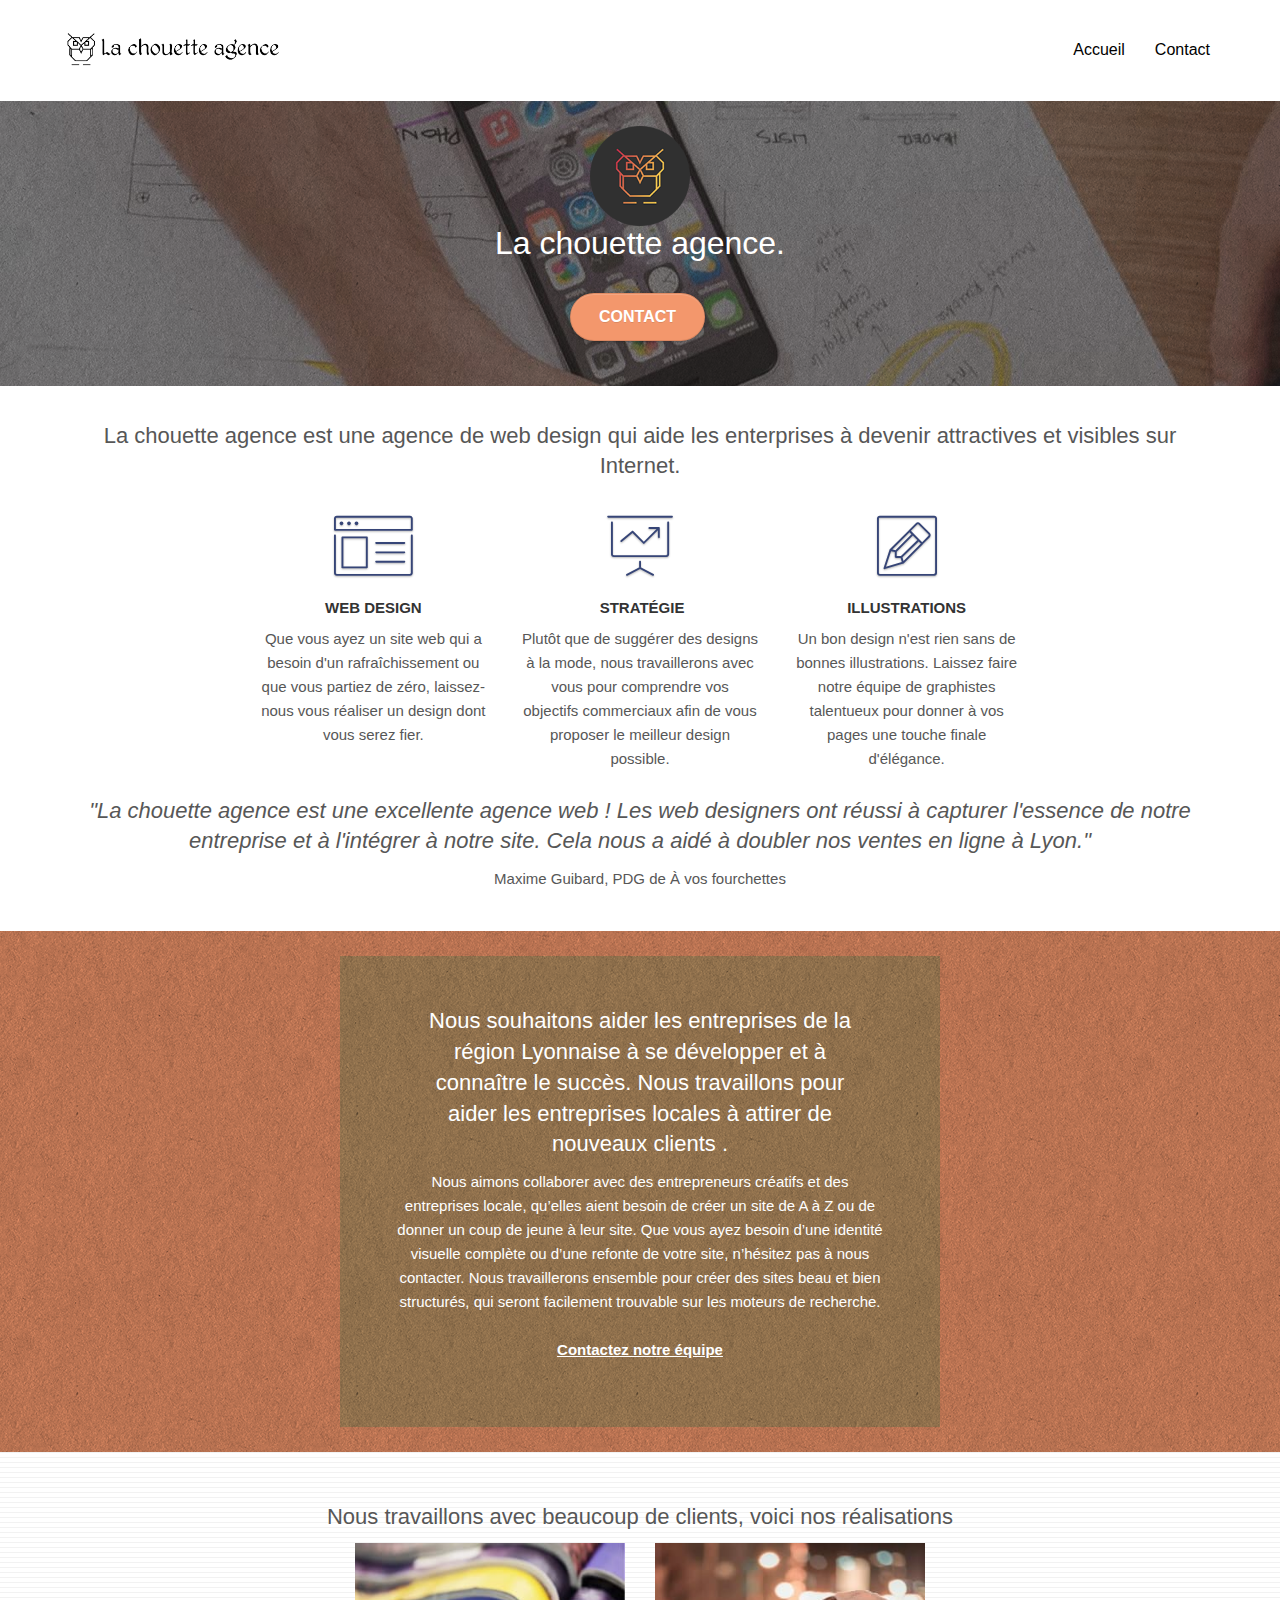
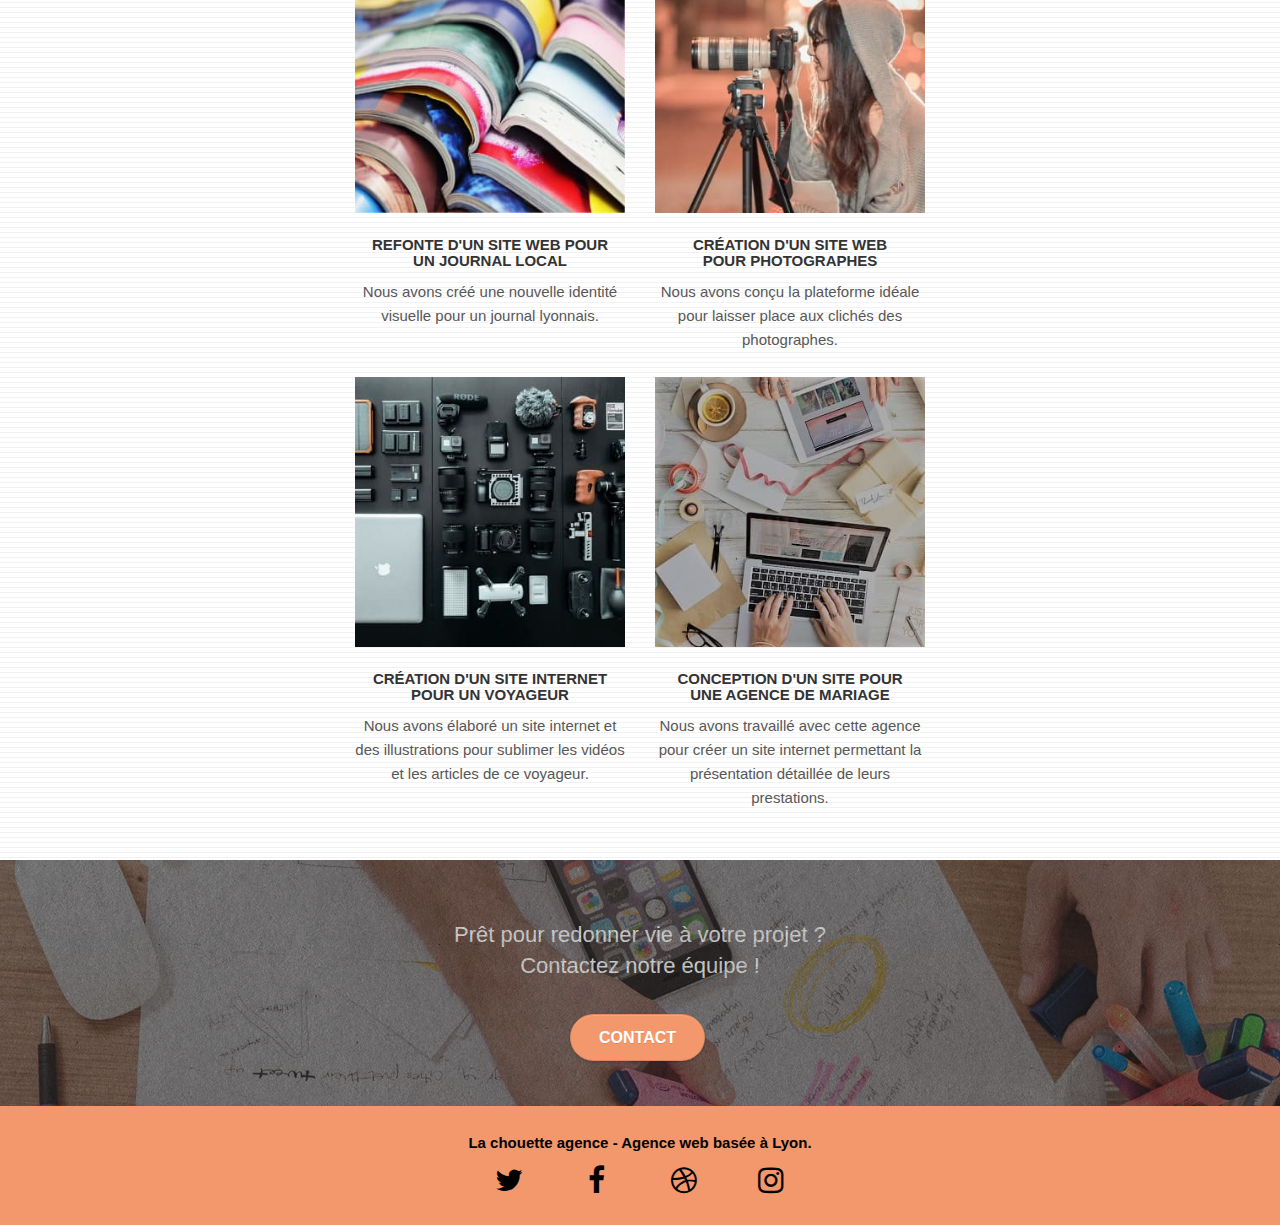
==== commit 7bb75c5d: "texte color" ====
--- a/index.html
+++ b/index.html
@@ -236,7 +236,7 @@
 	<div class="container bloc-sm">
 		<div class="row">
 			<div class="col-sm-12">
-				<p class="text-center white">
+				<p class="text-center tc-black">
 					<strong>La chouette agence - Agence web basée à Lyon.</strong><br>
 				</p>
 				<div class="row row-no-gutters social">
--- a/style.css
+++ b/style.css
@@ -129,7 +129,7 @@
 .d-bloc h5 a,
 .d-bloc h6 a,
 .d-bloc p a {
-    color: rgba(255, 255, 255, .6);
+    color: rgba(0, 0, 0, 1);
 }
 
 .d-bloc .a-btn:hover,
@@ -227,7 +227,7 @@
 .l-bloc h5 a,
 .l-bloc h6 a,
 .l-bloc p a {
-    color: rgba(0, 0, 0, .6);
+    color: rgba(0, 0, 0, 1);
 }
 
 .d-bloc .panel .a-btn:hover,
@@ -653,7 +653,7 @@
 a {
     font-family: "helvetica";
     font-weight: 400;
-    color: #575757!important;
+    color: #575757;
     font-display: swap;
 }
 
@@ -741,7 +741,9 @@
 .white {
     color: #FFFFFF!important;
 }
-
+.tc-black{
+    color: black;
+}
 .portfolio-thumb {
     margin-bottom: 24px;
 }
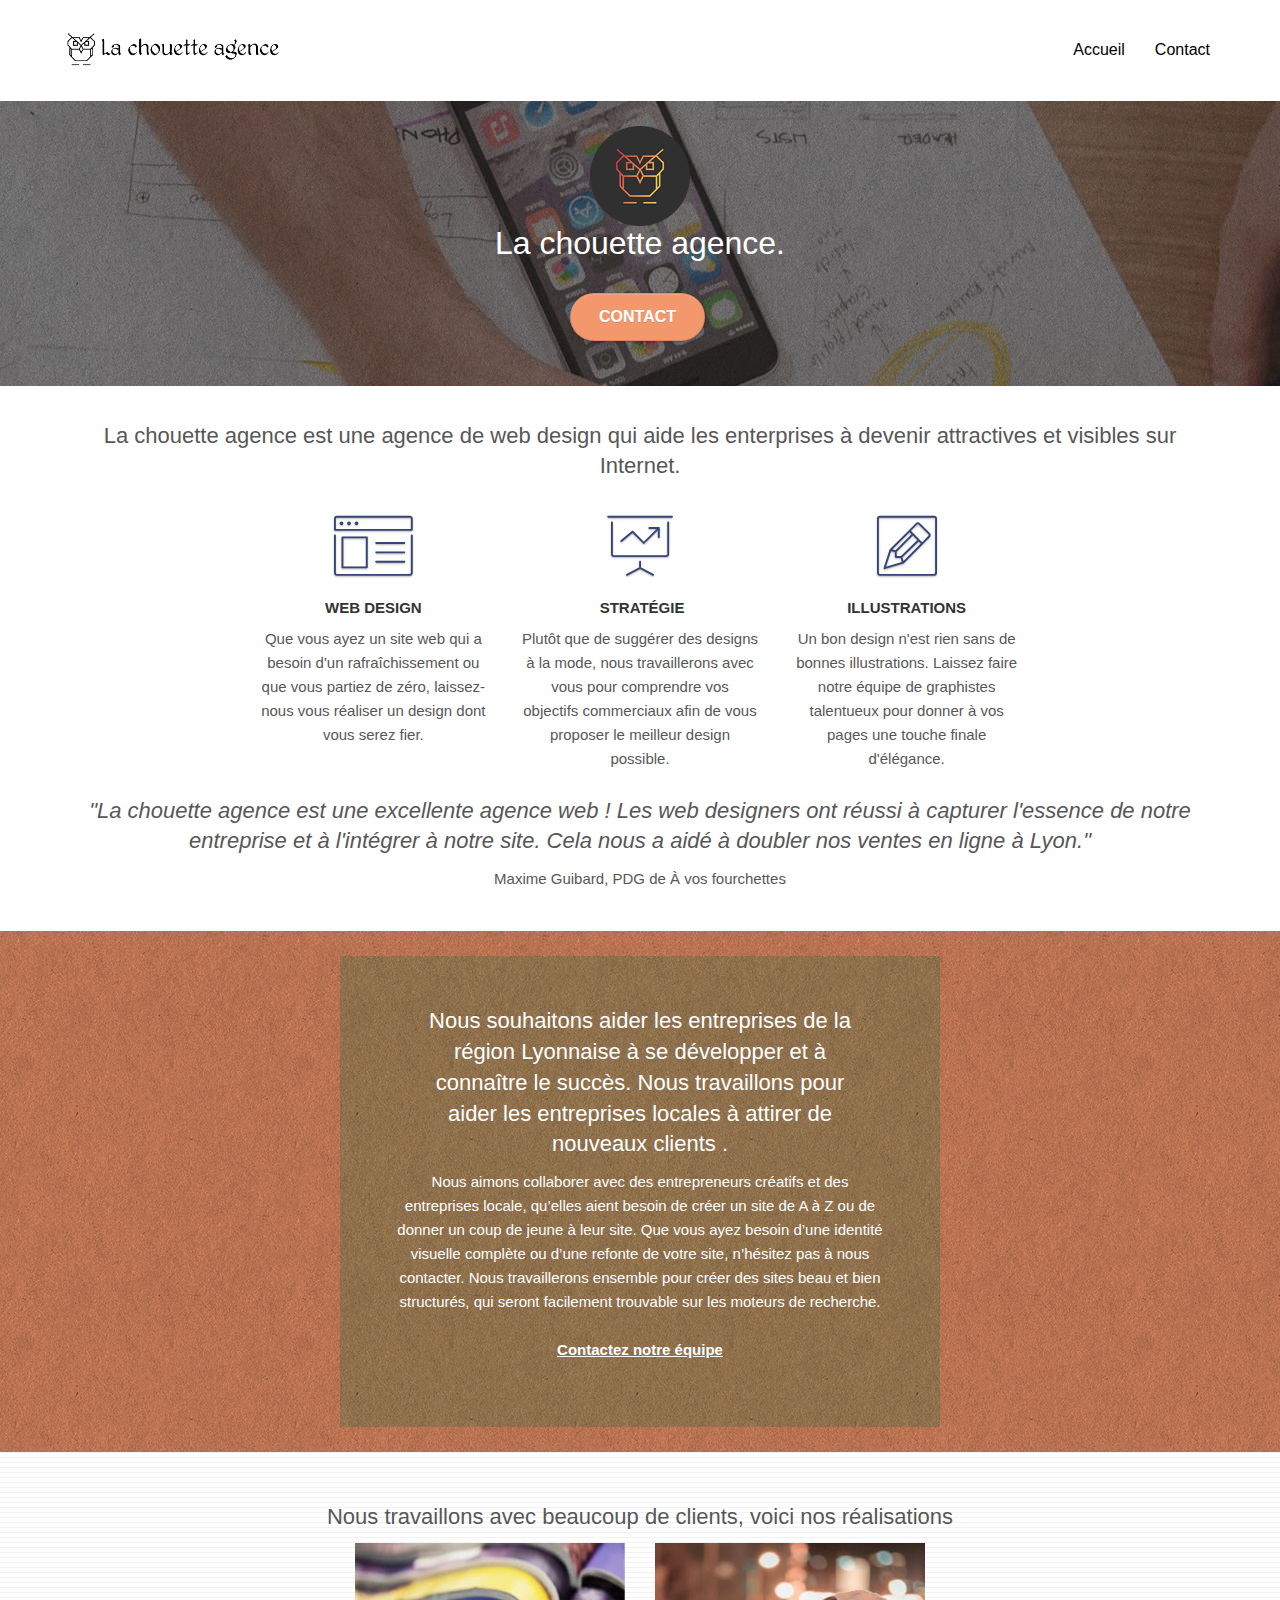
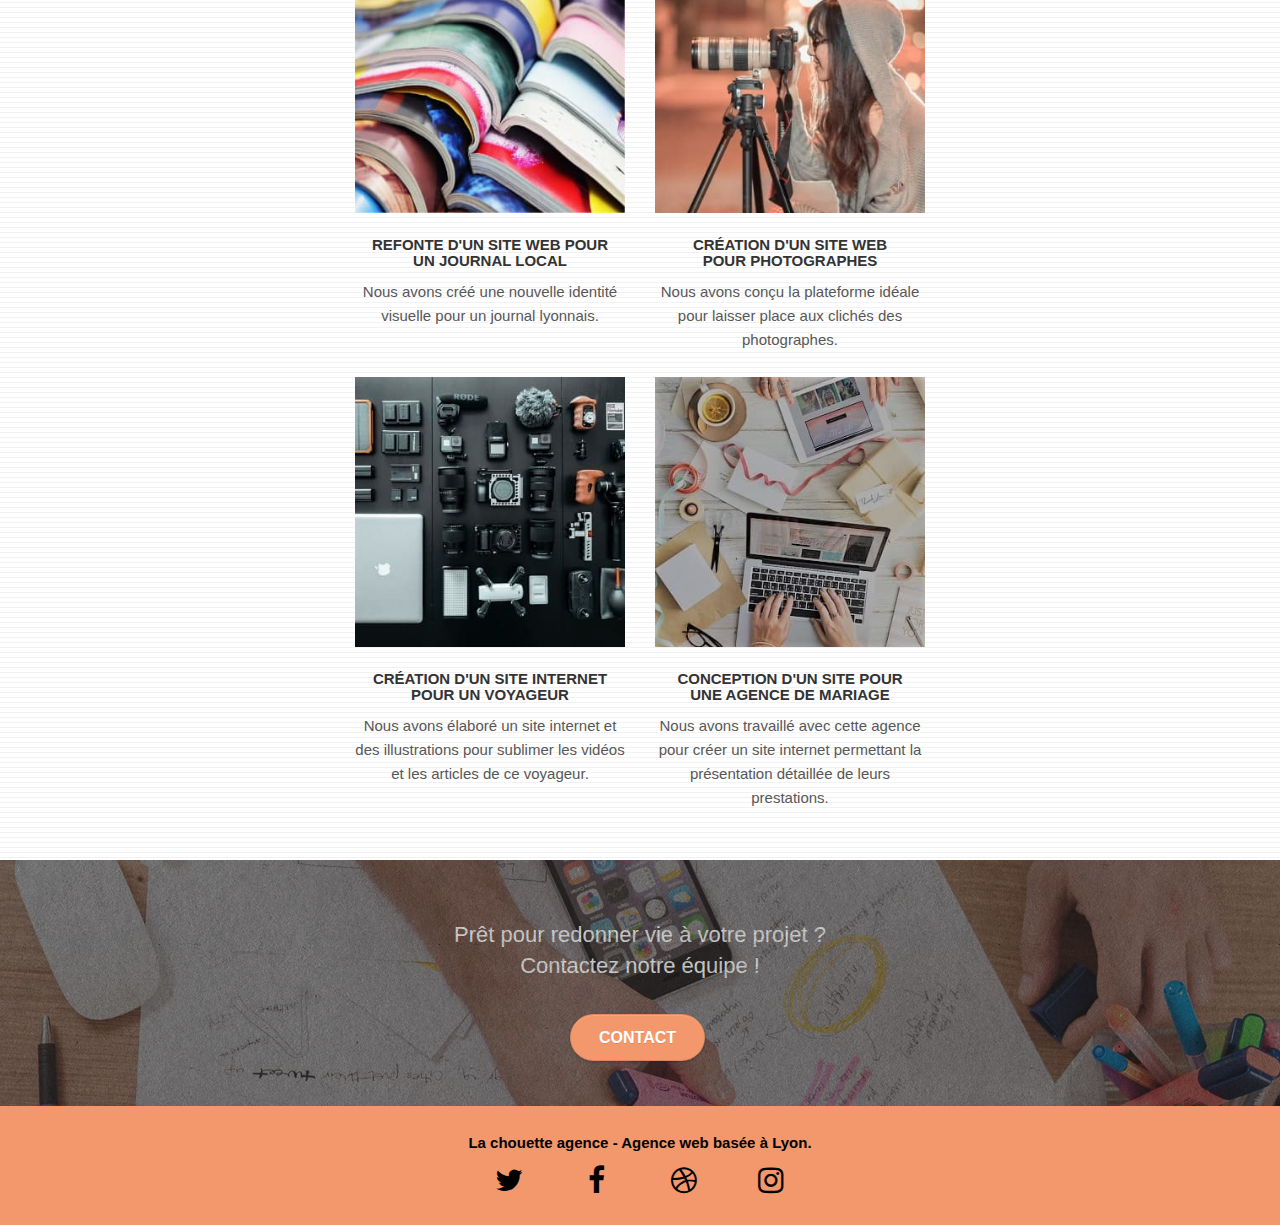
==== commit cbcd683b: "png - webp" ====
--- a/index.html
+++ b/index.html
@@ -45,7 +45,7 @@
 
 		<nav class="navbar row">
 			<div class="navbar-header">
-				<a class="navbar-brand" href="index.html"><img src="img/la-chouette-agence.png" alt="logo de la chouette agence" height="40" /></a>
+				<a class="navbar-brand" href="index.html"><img src="img/la-chouette-agence.webp" alt="logo de la chouette agence" height="40" /></a>
 				<button id="nav-toggle" type="button" class="ui-navbar-toggle navbar-toggle" data-toggle="collapse" data-target=".navbar-1">
 					<span class="sr-only">Toggle navigation</span><span class="icon-bar"></span><span class="icon-bar"></span><span class="icon-bar"></span>
 				</button>
@@ -72,7 +72,7 @@
 	<div class="container bloc-lg">
 		<div class="row tight-width-whitespace">
 			<div class="col-sm-12">
-				<img src="img/logo.png" class="center-block image-resize-mode" width="100" alt="La chouette agence, agence web paris, création logo paris" />
+				<img src="img/logo.webp" class="center-block image-resize-mode" width="100" alt="La chouette agence, agence web paris, création logo paris" />
 				<h1 class="text-center hero-bloc-text tc-white ">
 					La chouette agence.
 				</h1>
--- a/style.css
+++ b/style.css
@@ -1,1056 +1 @@
-body {
-    margin: 0;
-    padding: 0;
-    background: #FFF;
-    overflow-x: hidden;
-    -webkit-font-smoothing: antialiased;
-    -moz-osx-font-smoothing: grayscale;
-}
-
-a,
-button {
-    transition: all .3s ease-in-out;
-    outline: none!important;
-}
-
-a:hover {
-    text-decoration: none;
-    cursor: pointer;
-}
-
-#page-loading-blocs-notifaction {
-    position: fixed;
-    top: 0;
-    bottom: 0;
-    width: 100%;
-    z-index: 100000;
-    background: #FFFFFF url("img/pageload-spinner.gif") no-repeat center center;
-}
-
-.bloc {
-    width: 100%;
-    clear: both;
-    background: 50% 50% no-repeat;
-    padding: 0 50px;
-    -webkit-background-size: cover;
-    -moz-background-size: cover;
-    -o-background-size: cover;
-    background-size: cover;
-    position: relative;
-}
-
-.bloc .container {
-    padding-left: 0;
-    padding-right: 0;
-}
-
-.bloc-lg {
-    padding: 25px;
-}
-
-.bloc-md {
-    padding: 10px 20px 30px 20px;
-}
-
-.bg-center,
-.bg-l-edge,
-.bg-r-edge,
-.bg-t-edge,
-.bg-b-edge,
-.bg-tl-edge,
-.bg-bl-edge,
-.bg-tr-edge,
-.bg-br-edge,
-.bg-repeat {
-    -webkit-background-size: auto!important;
-    -moz-background-size: auto!important;
-    -o-background-size: auto!important;
-    background-size: auto!important;
-}
-
-.bg-repeat {
-    background: repeat;
-}
-
-.bg-t-edge {
-    background: top no-repeat;
-}
-
-.bloc-bg-texture::before {
-    content: "";
-    background-size: 2px 2px;
-    position: absolute;
-    top: 0;
-    bottom: 0;
-    left: 0;
-    right: 0;
-}
-
-.texture-paper::before {
-    background: url("img/texture-paper.png");
-    background-size: 280px 280px;
-}
-
-.b-parallax {
-    background-attachment: fixed;
-}
-
-.d-bloc {
-    color: rgba(255, 255, 255, .7);
-}
-
-.d-bloc button:hover {
-    color: rgba(255, 255, 255, .9);
-}
-
-.d-bloc .icon-round,
-.d-bloc .icon-square,
-.d-bloc .icon-rounded,
-.d-bloc .icon-semi-rounded-a,
-.d-bloc .icon-semi-rounded-b {
-    border-color: rgba(255, 255, 255, .9);
-}
-
-.d-bloc .divider-h span {
-    border-color: rgba(255, 255, 255, .2);
-}
-
-.d-bloc .a-btn,
-.d-bloc .navbar a,
-.d-bloc .navbar-brand,
-.d-bloc a .icon-sm,
-.d-bloc a .icon-md,
-.d-bloc a .icon-lg,
-.d-bloc a .icon-xl,
-.d-bloc h1 a,
-.d-bloc h2 a,
-.d-bloc h3 a,
-.d-bloc h4 a,
-.d-bloc h5 a,
-.d-bloc h6 a,
-.d-bloc p a {
-    color: rgba(0, 0, 0, 1);
-}
-
-.d-bloc .a-btn:hover,
-.d-bloc .navbar a:hover,
-.d-bloc .navbar-brand:hover,
-.d-bloc a:hover .icon-sm,
-.d-bloc a:hover .icon-md,
-.d-bloc a:hover .icon-lg,
-.d-bloc a:hover .icon-xl,
-.d-bloc h1 a:hover,
-.d-bloc h2 a:hover,
-.d-bloc h3 a:hover,
-.d-bloc h4 a:hover,
-.d-bloc h5 a:hover,
-.d-bloc h6 a:hover,
-.d-bloc p a:hover {
-    color: rgba(255, 255, 255, 1);
-}
-
-.d-bloc .navbar-toggle .icon-bar {
-    background: rgba(255, 255, 255, 1);
-}
-
-.d-bloc .btn-wire,
-.d-bloc .btn-wire:hover {
-    color: rgba(255, 255, 255, 1);
-    border-color: rgba(255, 255, 255, 1);
-}
-
-.d-bloc .panel {
-    color: rgba(0, 0, 0, .5);
-}
-
-.d-bloc .panel button:hover {
-    color: rgba(0, 0, 0, .7);
-}
-
-.d-bloc .panel icon {
-    border-color: rgba(0, 0, 0, .7);
-}
-
-.d-bloc .panel .divider-h span {
-    border-color: rgba(0, 0, 0, .1);
-}
-
-.d-bloc .panel .a-btn {
-    color: rgba(0, 0, 0, .6);
-}
-
-.d-bloc .panel .a-btn:hover {
-    color: rgba(0, 0, 0, 1);
-}
-
-.d-bloc .panel .btn-wire,
-.d-bloc .panel .btn-wire:hover {
-    color: rgba(0, 0, 0, .7);
-    border-color: rgba(0, 0, 0, .3);
-}
-
-.d-bloc .panel,
-.l-bloc {
-    color: rgba(0, 0, 0, .5);
-}
-
-.d-bloc .panel button:hover,
-.l-bloc button:hover {
-    color: rgba(0, 0, 0, .7);
-}
-
-.l-bloc .icon-round,
-.l-bloc .icon-square,
-.l-bloc .icon-rounded,
-.l-bloc .icon-semi-rounded-a,
-.l-bloc .icon-semi-rounded-b {
-    border-color: rgba(0, 0, 0, .7);
-}
-
-.d-bloc .panel .divider-h span,
-.l-bloc .divider-h span {
-    border-color: rgba(0, 0, 0, .1);
-}
-
-.d-bloc .panel .a-btn,
-.l-bloc .a-btn,
-.l-bloc .navbar a,
-.l-bloc .navbar-brand,
-.l-bloc a .icon-sm,
-.l-bloc a .icon-md,
-.l-bloc a .icon-lg,
-.l-bloc a .icon-xl,
-.l-bloc h1 a,
-.l-bloc h2 a,
-.l-bloc h3 a,
-.l-bloc h4 a,
-.l-bloc h5 a,
-.l-bloc h6 a,
-.l-bloc p a {
-    color: rgba(0, 0, 0, 1);
-}
-
-.d-bloc .panel .a-btn:hover,
-.l-bloc .a-btn:hover,
-.l-bloc .navbar a:hover,
-.l-bloc .navbar-brand:hover,
-.l-bloc a:hover .icon-sm,
-.l-bloc a:hover .icon-md,
-.l-bloc a:hover .icon-lg,
-.l-bloc a:hover .icon-xl,
-.l-bloc h1 a:hover,
-.l-bloc h2 a:hover,
-.l-bloc h3 a:hover,
-.l-bloc h4 a:hover,
-.l-bloc h5 a:hover,
-.l-bloc h6 a:hover,
-.l-bloc p a:hover {
-    color: rgba(0, 0, 0, 1);
-}
-
-.l-bloc .navbar-toggle .icon-bar {
-    color: rgba(0, 0, 0, .6);
-}
-
-.d-bloc .panel .btn-wire,
-.d-bloc .panel .btn-wire:hover,
-.l-bloc .btn-wire,
-.l-bloc .btn-wire:hover {
-    color: rgba(0, 0, 0, .7);
-    border-color: rgba(0, 0, 0, .3);
-}
-
-.voffset {
-    margin-top: 30px;
-}
-
-.voffset-lg {
-    margin-top: 80px;
-}
-
-.row-no-gutters {
-    margin-right: 0;
-    margin-left: 0;
-}
-
-.row.row-no-gutters > [class^="col-"],
-.row.row-no-gutters > [class*=" col-"] {
-    padding-right: 0;
-    padding-left: 0;
-}
-
-#bloc-1-hero h1 {
-    font-size: 32px;
-}
-
-.navbar {
-    margin-bottom: 0;
-    z-index: 1;
-}
-
-.navbar-brand {
-    height: auto;
-    padding: 3px 15px;
-    font-size: 25px;
-    font-weight: normal;
-    font-weight: 600;
-    line-height: 44px;
-}
-
-.navbar-brand img {
-    max-height: 200px;
-    margin: 0 0 15px 0;
-    display: inline;
-}
-
-.navbar-brand img[src$=svg] {
-    min-width: 100px;
-}
-
-.nav-center .navbar-brand img {
-    margin: 0;
-}
-
-.navbar .nav {
-    padding-bottom: 10px;
-    margin-right: -16px;
-    float: right;
-    z-index: 1;
-}
-
-.nav > li {
-    float: left;
-    margin-top: 4px;
-    font-size: 16px;
-}
-
-.navbar-nav .open .dropdown-menu > li > a {
-    text-align: inherit;
-}
-
-.nav > li a:hover,
-.nav > li a:focus {
-    background: transparent;
-}
-
-.navbar-toggle {
-    margin: 5px 10px 0 0;
-    border: 0;
-}
-
-.navbar-toggle:hover {
-    background: transparent!important;
-}
-
-.navbar-toggle .icon-bar {
-    background-color: rgba(0, 0, 0, .5);
-    width: 26px;
-}
-
-.nav-invert .navbar .nav {
-    float: left;
-}
-
-.nav-invert .navbar-header,
-.nav-invert .navbar-brand {
-    float: right;
-    position: relative;
-    z-index: 2;
-}
-#drop{
-    background-color: #F3976C;
-    color: rgb(0, 0, 0);
-    padding: 10px;
-    border-radius: 8px;
-}
-
-@media (min-width: 768px) {
-    .site-navigation {
-        position: absolute;
-        top: 36%;
-        right: 20px;
-        transform: translate(0, -50%);
-        -webkit-transform: translateY(-50%);
-    }
-    .nav > li .dropdown-menu a,
-    .nav > li .dropdown-menu a:hover {
-        color: #484848;
-    }
-    .nav-invert .site-navigation {
-        left: 0;
-        right: 0;
-    }
-    .nav-center {
-        text-align: center;
-    }
-    .nav-center .navbar-header {
-        width: 100%;
-    }
-    .nav-center .navbar-header,
-    .nav-center .navbar-brand,
-    .nav-center .nav > li {
-        float: none;
-        display: inline-block;
-    }
-    .nav-center .site-navigation {
-        position: relative;
-        width: 100%;
-        right: 0;
-        margin-right: 0;
-        margin-top: 20px;
-    }
-    .nav-center.mini-nav .navbar-toggle {
-        float: none;
-        margin: 10px auto 0;
-    }
-}
-
-.nav > li > .dropdown a {
-    background: none!important;
-    display: block;
-    padding: 14px 15px;
-}
-
-nav .caret {
-    margin: 0 5px;
-}
-
-.dropdown-menu .dropdown-menu {
-    top: -8px;
-    left: 100%;
-}
-
-.dropdown-menu .dropmenu-flow-right {
-    top: 100%;
-    left: 0;
-    margin-left: -1px;
-    border-top-left-radius: 0;
-    border-top-right-radius: 0;
-}
-
-.dropdown-menu .dropdown span {
-    border: 4px solid black;
-    border-top-color: transparent;
-    border-right-color: transparent;
-    border-bottom-color: transparent;
-    margin: 6px -5px 0 0!important;
-    float: right;
-}
-
-.mg-md {
-    margin-top: 10px;
-}
-
-.mg-lg {
-    margin-top: 10px;
-    margin-bottom: 40px;
-}
-
-.btn {
-    margin: 0 5px 5px 0;
-}
-
-.btn.pull-right {
-    margin: 0 0 5px 5px;
-}
-
-.btn-d,
-.btn-d:hover,
-.btn-d:focus {
-    color: #FFF;
-    background: rgba(0, 0, 0, .3);
-}
-
-button {
-    outline: none!important;
-}
-
-.btn-rd {
-    border-radius: 40px;
-}
-
-.btn-clean {
-    border: 1px solid rgba(0, 0, 0, .08);
-    border-bottom-color: rgba(0, 0, 0, .1);
-    text-shadow: 0 1px 0 rgba(0, 0, 1, .1);
-    box-shadow: 0 1px 3px rgba(0, 0, 1, .25), inset 0 1px 0 0 rgba(255, 255, 255, .15);
-}
-
-.icon-md {
-    font-size: 30px!important;
-}
-
-.icon-lg {
-    font-size: 60px!important;
-}
-
-.sm-shadow {
-    text-shadow: 0 1px 2px rgba(0, 0, 0, .3);
-}
-
-.panel-sq,
-.panel-sq .panel-heading,
-.panel-sq .panel-footer {
-    border-radius: 0;
-}
-
-.panel-rd {
-    border-radius: 30px;
-}
-
-.panel-rd .panel-heading {
-    border-radius: 29px 29px 0 0;
-}
-
-.panel-rd .panel-footer {
-    border-radius: 0 0 29px 29px;
-}
-
-.form-control {
-    border-color: rgba(0, 0, 0, .1);
-    box-shadow: none;
-}
-
-.scrollToTop {
-    width: 40px;
-    height: 40px;
-    position: fixed;
-    bottom: 20px;
-    right: 20px;
-    opacity: 0;
-    z-index: 500;
-    transition: all .3s ease-in-out;
-}
-
-.scrollToTop span {
-    margin-top: 6px;
-}
-
-.showScrollTop {
-    font-size: 14px;
-    opacity: 1;
-}
-
-a[data-lightbox] {
-    position: relative;
-    display: block;
-    text-align: center;
-}
-
-a[data-lightbox]:hover::before {
-    content: "+";
-    font-family: "HelveticaNeue-Light", "Helvetica Neue Light", "Helvetica Neue", Helvetica, Arial;
-    font-size: 32px;
-    width: 50px;
-    height: 50px;
-    margin-left: -25px;
-    border-radius: 50%;
-    background: rgba(0, 0, 0, .6);
-    color: #FFF;
-    font-weight: 100;
-    z-index: 1;
-    position: absolute;
-    top: 50%;
-    transform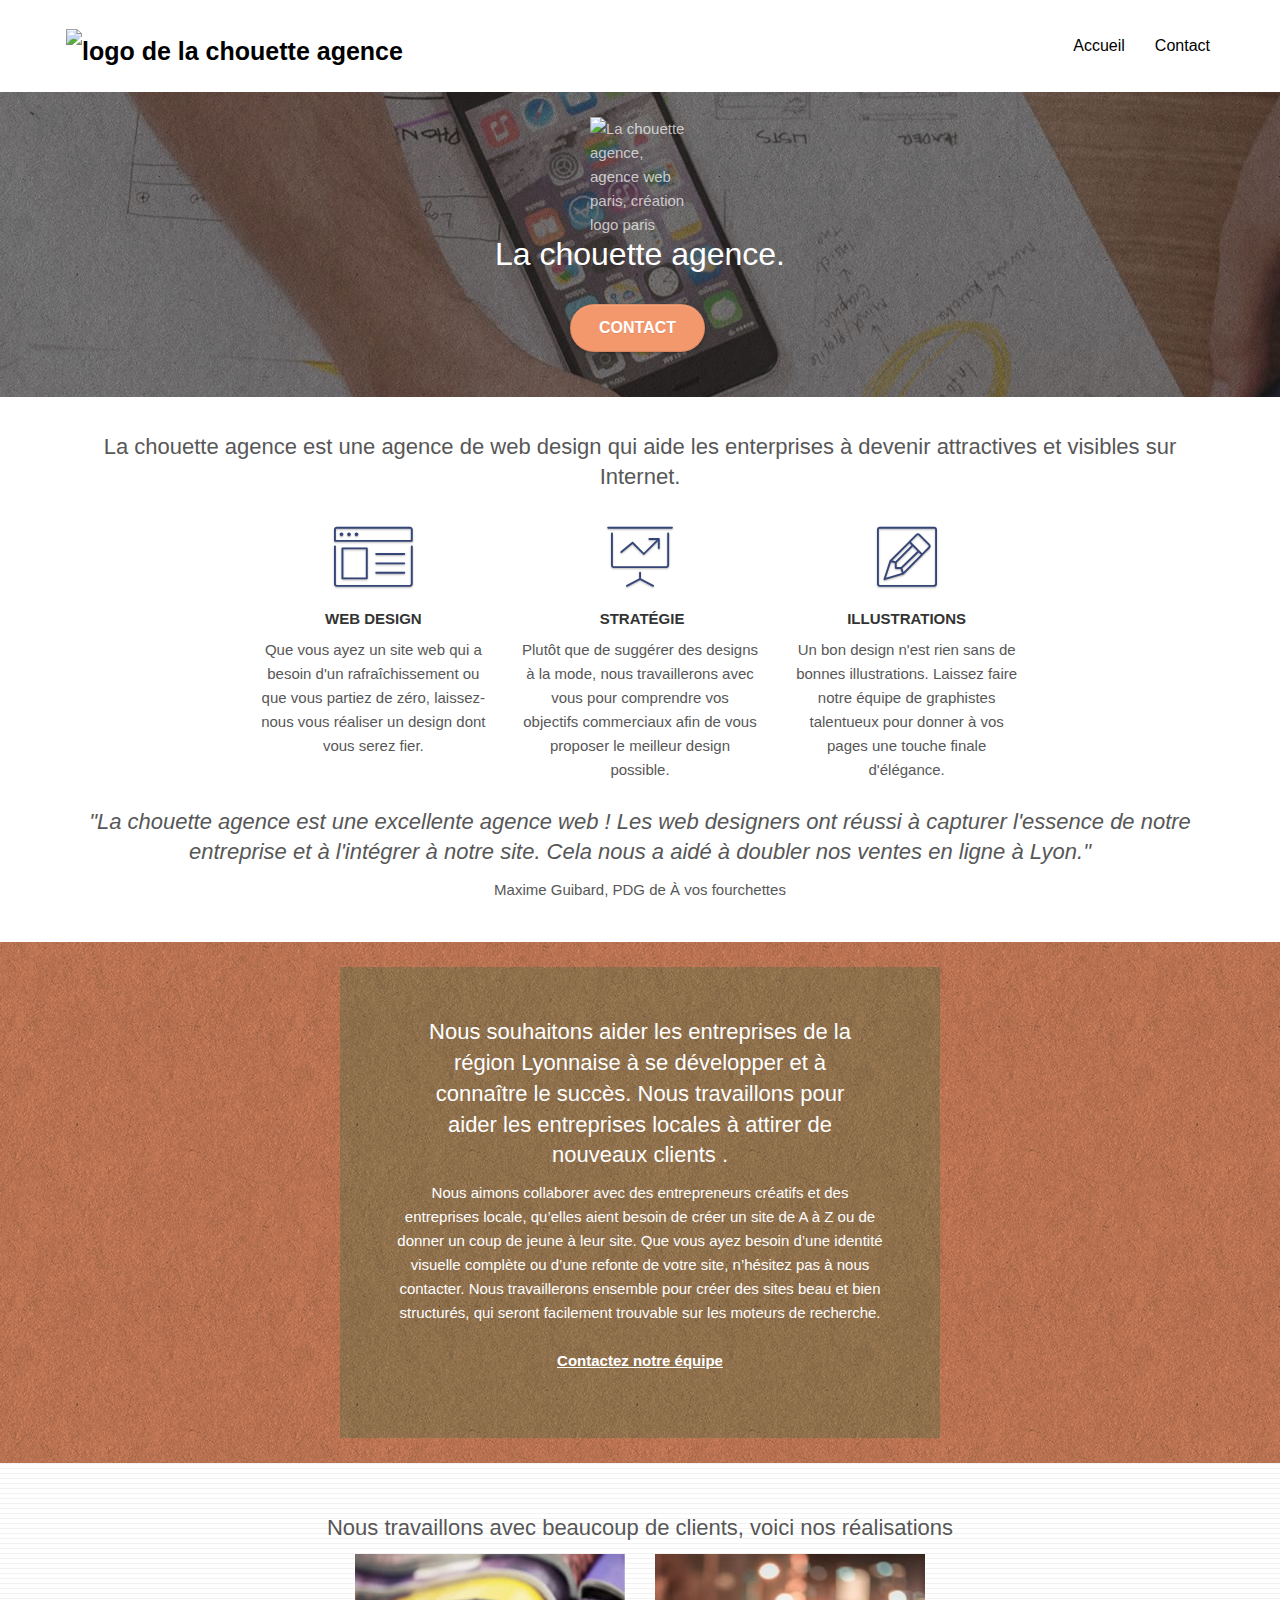
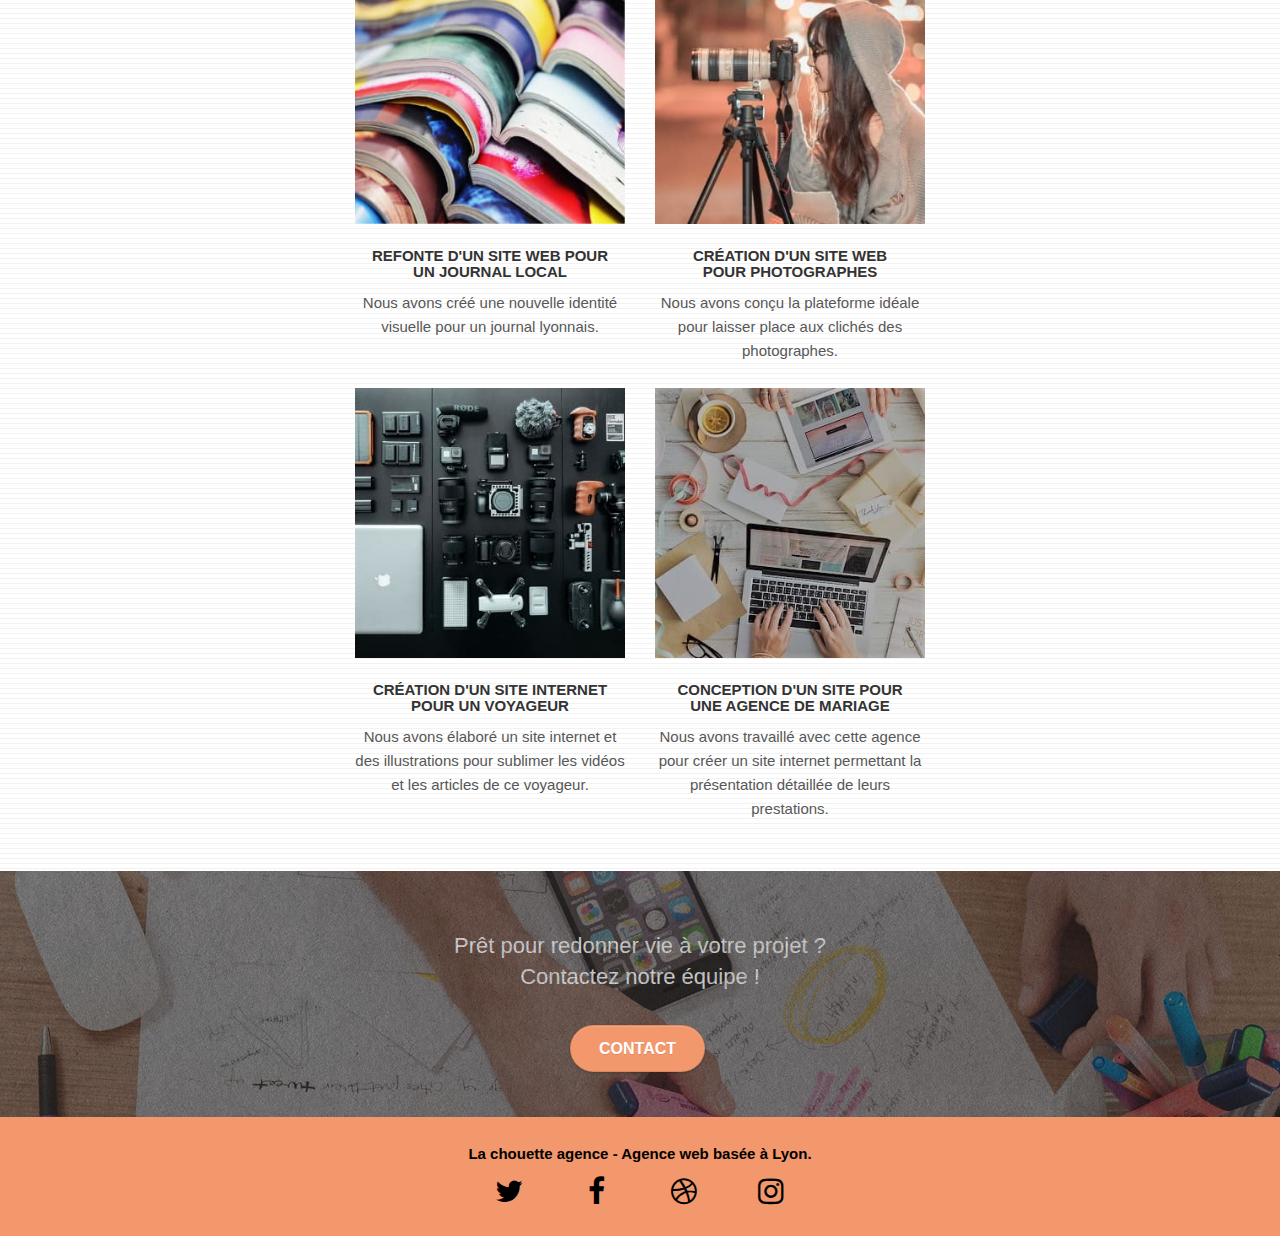
==== commit 71d24c59: "beautify" ====
--- a/index.html
+++ b/index.html
@@ -1,281 +1,222 @@
-<!doctype html>
+﻿<!doctype html>
 <html lang="fr">
+
 <head>
-    <meta charset="utf-8">
-    <meta name="keywords" content="entreprise webdesign Lyon, conception graphique, conception de site Web, constructeur de site Web, développeur Web, concepteur Web, site Web de e-commerce, société de conception Web, créateur de site Web, concepteur de site Web, conception Web réactive, seo, site web, site internet, agence design lyon, agence design">
-    <meta name="description" content="L'entreprise de webdesign, la chouette agence située à Lyon, spécialisée dans la Création et développement de sites web de qualité commerciale, E-Commerce attractifs, conviviaux et efficaces pour les entreprises locales.">
-    <meta name="viewport" content="width=device-width, initial-scale=1.0, viewport-fit=cover">
-    <meta name="robots" content="index, follow">
+	<meta charset="utf-8">
+	<meta name="keywords" content="entreprise webdesign Lyon, conception graphique, conception de site Web, constructeur de site Web, développeur Web, concepteur Web, site Web de e-commerce, société de conception Web, créateur de site Web, concepteur de site Web, conception Web réactive, seo, site web, site internet, agence design lyon, agence design">
+	<meta name="description" content="L'entreprise de webdesign, la chouette agence située à Lyon, spécialisée dans la Création et développement de sites web de qualité commerciale, E-Commerce attractifs, conviviaux et efficaces pour les entreprises locales.">
+	<meta name="viewport" content="width=device-width, initial-scale=1.0, viewport-fit=cover">
+	<meta name="robots" content="index, follow">
 	<meta name="googlebot" content="index, follow">
 	<link rel="shortcut icon" type="image/png" href="favicon.jpg">
-    
 	<link rel="stylesheet" type="text/css" href="./css/bootstrap.css">
 	<link rel="stylesheet" type="text/css" href="style.css">
 	<link rel="stylesheet" type="text/css" href="./css/font-awesome.css">
 	<link rel="stylesheet" type="text/css" href="./css/et-line.css">
-	
 	<meta property="og:title" content="La chouette agence : professionnelle de conception et de création de sites web à Lyon, France.">
 	<meta property="og:site_name" content="">
 	<meta property="og:url" content="https://coumaranes.github.io/Projet4/index.html">
 	<meta property="og:description" content="L'entreprise de webdesign, la chouette agence,  Lyon, spécialisée dans la Création et développement de sites web, E-Commerce attractifs, conviviaux et efficaces pour les entreprises locales.">
 	<meta property="og:type" content="article">
 	<meta property="og:image" content="">
-    
 	<script src="./js/jquery-2.1.0.js"></script>
 	<script src="./js/bootstrap.js"></script>
 	<script src="./js/blocs.js"></script>
 	<script src="./js/jquery.touchSwipe.js" defer></script>
 	<script src="./js/gmaps.js"></script>
+	<title>La chouette agence : professionnelle de conception et de création de sites web à Lyon, France.</title>
+	<!-- Analytics -->
+	<!-- Analytics END -->
+</head>
 
-    <title>La chouette agence : professionnelle de conception et de création de sites web à Lyon, France.</title>
-
-    
-<!-- Analytics -->
- 
-<!-- Analytics END -->
-    
-</head>
 <body>
-<!-- Principal conteneur -->
-<div class="page-container">
-    
-<!-- bloc-0 -->
-<div class="bloc bgc-white l-bloc " id="bloc-0">
-	<div class="container bloc-sm">
-
-		<nav class="navbar row">
-			<div class="navbar-header">
-				<a class="navbar-brand" href="index.html"><img src="img/la-chouette-agence.webp" alt="logo de la chouette agence" height="40" /></a>
-				<button id="nav-toggle" type="button" class="ui-navbar-toggle navbar-toggle" data-toggle="collapse" data-target=".navbar-1">
-					<span class="sr-only">Toggle navigation</span><span class="icon-bar"></span><span class="icon-bar"></span><span class="icon-bar"></span>
-				</button>
-			</div>
-			<div class="collapse navbar-collapse navbar-1 special-dropdown-nav">
-				<ul class="site-navigation nav navbar-nav">
-					<li>
-						<a href="index.html">Accueil</a>
-					</li>
-					<li>
-					</li>
-					<li>
-						<a href="contact.html">Contact</a>
-					</li>
-				</ul>
-			</div>
-		</nav>
-	</div>
-</div>
-<!-- bloc-0 END -->
-
-<!-- bloc-1-presentation -->
-<div class="bloc bgc-dark-slate-blue bg-banniere d-bloc bg-t-edge bloc-bg-texture texture-paper b-parallax" id="bloc-1-hero">
-	<div class="container bloc-lg">
-		<div class="row tight-width-whitespace">
-			<div class="col-sm-12">
-				<img src="img/logo.webp" class="center-block image-resize-mode" width="100" alt="La chouette agence, agence web paris, création logo paris" />
-				<h1 class="text-center hero-bloc-text tc-white ">
+	<!-- Principal conteneur -->
+	<div class="page-container">
+		<!-- bloc-0 -->
+		<div class="bloc bgc-white l-bloc " id="bloc-0">
+			<div class="container bloc-sm">
+				<nav class="navbar row">
+					<div class="navbar-header">
+						<a class="navbar-brand" href="index.html"><img src="img/la-chouette-agence.png" alt="logo de la chouette agence" height="40" /></a>
+						<button id="nav-toggle" type="button" class="ui-navbar-toggle navbar-toggle" data-toggle="collapse" data-target=".navbar-1"> <span class="sr-only">Toggle navigation</span><span class="icon-bar"></span><span class="icon-bar"></span><span class="icon-bar"></span> </button>
+					</div>
+					<div class="collapse navbar-collapse navbar-1 special-dropdown-nav">
+						<ul class="site-navigation nav navbar-nav">
+							<li> <a href="index.html">Accueil</a> </li>
+							<li> </li>
+							<li> <a href="contact.html">Contact</a> </li>
+						</ul>
+					</div>
+				</nav>
+			</div>
+		</div>
+		<!-- bloc-0 END -->
+		<!-- bloc-1-presentation -->
+		<div class="bloc bgc-dark-slate-blue bg-banniere d-bloc bg-t-edge bloc-bg-texture texture-paper b-parallax" id="bloc-1-hero">
+			<div class="container bloc-lg">
+				<div class="row tight-width-whitespace">
+					<div class="col-sm-12"> <img src="img/logo.png" class="center-block image-resize-mode" width="100" alt="La chouette agence, agence web paris, création logo paris" />
+						<h1 class="text-center hero-bloc-text tc-white ">
 					La chouette agence.
 				</h1>
-				<div class="text-center">
-					<a href="contact.html" class="btn btn-lg btn-clean btn-rd cta-hero btn-atomic-tangerine" id="cta-hero">Contact</a>
-				</div>
-			</div>
-		</div>
-	</div>
-</div>
-<!-- bloc-1-presentation END -->
-
-<!-- bloc-2-services -->
-<div class="bloc bgc-white l-bloc" id="bloc-2-services">
-	<div class="container bloc-md">
-		<div class="row">
-			<h2 class="text-center">
+						<div class="text-center"> <a href="contact.html" class="btn btn-lg btn-clean btn-rd cta-hero btn-atomic-tangerine" id="cta-hero">Contact</a> </div>
+					</div>
+				</div>
+			</div>
+		</div>
+		<!-- bloc-1-presentation END -->
+		<!-- bloc-2-services -->
+		<div class="bloc bgc-white l-bloc" id="bloc-2-services">
+			<div class="container bloc-md">
+				<div class="row">
+					<h2 class="text-center">
 				La chouette agence est une agence de web design qui aide les enterprises à devenir attractives et visibles sur Internet.
-			</h2>
-		</div>
-		<div class="row voffset-lg med-width-whitespace">
-			<div class="col-sm-4">
-				<div class="text-center">
-					<span class="et-icon-browser sm-shadow icon-dark-slate-blue icons icon-lg"></span>
-				</div>
-				<h3 class="mg-md text-center">
+			</h2> </div>
+				<div class="row voffset-lg med-width-whitespace">
+					<div class="col-sm-4">
+						<div class="text-center"> <span class="et-icon-browser sm-shadow icon-dark-slate-blue icons icon-lg"></span> </div>
+						<h3 class="mg-md text-center">
 					Web design
 				</h3>
-				<p class="text-center ">
-					Que vous ayez un site web qui a besoin d'un rafraîchissement ou que vous partiez de zéro, laissez-nous vous réaliser un design dont vous serez fier.
-				</p>
-			</div>
-			<div class="col-sm-4">
-				<div class="text-center">
-					<span class="et-icon-presentation sm-shadow icon-dark-slate-blue icons icon-lg"></span>
-				</div>
-				<h3 class="mg-md text-center">
+						<p class="text-center "> Que vous ayez un site web qui a besoin d'un rafraîchissement ou que vous partiez de zéro, laissez-nous vous réaliser un design dont vous serez fier. </p>
+					</div>
+					<div class="col-sm-4">
+						<div class="text-center"> <span class="et-icon-presentation sm-shadow icon-dark-slate-blue icons icon-lg"></span> </div>
+						<h3 class="mg-md text-center">
 					&nbsp;Stratégie
 				</h3>
-				<p class="text-center ">
-					Plutôt que de suggérer des designs à la mode, nous travaillerons avec vous pour comprendre vos objectifs commerciaux afin de vous proposer le meilleur design possible.<br>
-				</p>
-			</div>
-			<div class="col-sm-4">
-				<div class="text-center">
-					<span class="et-icon-edit sm-shadow icon-dark-slate-blue icons icon-lg"></span>
-				</div>
-				<h3 class="mg-md text-center">
+						<p class="text-center "> Plutôt que de suggérer des designs à la mode, nous travaillerons avec vous pour comprendre vos objectifs commerciaux afin de vous proposer le meilleur design possible.
+							<br> </p>
+					</div>
+					<div class="col-sm-4">
+						<div class="text-center"> <span class="et-icon-edit sm-shadow icon-dark-slate-blue icons icon-lg"></span> </div>
+						<h3 class="mg-md text-center">
 					Illustrations
 				</h3>
-				<p class="text-center ">
-					Un bon design n'est rien sans de bonnes illustrations. Laissez faire notre équipe de graphistes talentueux pour donner à vos pages une touche finale d'élégance.
-				</p>
-			</div>
-		</div>
-		<div class="citation">
-			<h2 class="text-center">
+						<p class="text-center "> Un bon design n'est rien sans de bonnes illustrations. Laissez faire notre équipe de graphistes talentueux pour donner à vos pages une touche finale d'élégance. </p>
+					</div>
+				</div>
+				<div class="citation">
+					<h2 class="text-center">
 				<i>"La chouette agence est une excellente agence web ! Les web designers ont réussi à capturer l'essence de notre entreprise et à l'intégrer à notre site. Cela nous a aidé à doubler nos ventes en ligne à Lyon."</i> 
 			</h2>
-			<p class="text-center ">
-				Maxime Guibard, PDG de À vos fourchettes
-			</p>
-		</div>
-	</div>
-</div>
-<!-- bloc-2-services END -->
-
-<!-- bloc-3-what-i-do -->
-<div class="bloc tc-white bgc-atomic-tangerine bg-presentation d-bloc bloc-bg-texture texture-paper b-parallax" id="bloc-3-what-i-do">
-	<div class="container bloc-lg">
-		<div class="row tight-width-whitespace black-background">
-			<div class="col-sm-12">
-				<h2 class="mg-md text-center tc-white">
+					<p class="text-center "> Maxime Guibard, PDG de À vos fourchettes </p>
+				</div>
+			</div>
+		</div>
+		<!-- bloc-2-services END -->
+		<!-- bloc-3-what-i-do -->
+		<div class="bloc tc-white bgc-atomic-tangerine bg-presentation d-bloc bloc-bg-texture texture-paper b-parallax" id="bloc-3-what-i-do">
+			<div class="container bloc-lg">
+				<div class="row tight-width-whitespace black-background">
+					<div class="col-sm-12">
+						<h2 class="mg-md text-center tc-white">
 					Nous souhaitons aider les entreprises de la région Lyonnaise à se développer et à connaître le succès. Nous travaillons pour aider les entreprises locales à attirer de nouveaux clients .<br>
 				</h2>
-				<p class="text-center white">
-					Nous aimons collaborer avec des entrepreneurs créatifs et des entreprises locale, qu’elles aient besoin de créer un site de A à Z ou de donner un coup de jeune à leur site. Que vous ayez besoin d’une identité visuelle complète ou d’une refonte de votre site, n’hésitez pas à nous contacter. Nous travaillerons ensemble pour créer des sites beau et bien structurés, qui seront facilement trouvable sur les moteurs de recherche. <br><br><a class="ltc-white bold-link" href="contact.html">Contactez notre équipe</a><br>
-				</p>
-			</div>
-		</div>
-	</div>
-</div>
-<!-- bloc-3-what-i-do END -->
-
-<!-- bloc-4-portfolio -->
-<div class="bloc bgc-white bg-lines-h2-bg bg-repeat l-bloc" id="bloc-4-portfolio">
-	<div class="container bloc-lg">
-		<div class="row">
-			<div class="text-center">
-				<h2>
+						<p class="text-center white"> Nous aimons collaborer avec des entrepreneurs créatifs et des entreprises locale, qu’elles aient besoin de créer un site de A à Z ou de donner un coup de jeune à leur site. Que vous ayez besoin d’une identité visuelle complète ou d’une refonte de votre site, n’hésitez pas à nous contacter. Nous travaillerons ensemble pour créer des sites beau et bien structurés, qui seront facilement trouvable sur les moteurs de recherche.
+							<br>
+							<br><a class="ltc-white bold-link" href="contact.html">Contactez notre équipe</a>
+							<br> </p>
+					</div>
+				</div>
+			</div>
+		</div>
+		<!-- bloc-3-what-i-do END -->
+		<!-- bloc-4-portfolio -->
+		<div class="bloc bgc-white bg-lines-h2-bg bg-repeat l-bloc" id="bloc-4-portfolio">
+			<div class="container bloc-lg">
+				<div class="row">
+					<div class="text-center">
+						<h2>
 					Nous travaillons avec beaucoup de clients, voici nos réalisations
-				</h2>
-			</div>
-		</div>
-		<div class="row tight-width-whitespace portfolio-row">
-			<div class="col-sm-6">
-				<a href="#" data-lightbox="img/livre.jpg" data-gallery-id="gallery-1" data-caption="Refonte d'un site web pour un journal local" data-frame="snapshot-lb"><img src="img/livre.jpg" alt="image d'un journal" class="img-responsive portfolio-thumb" /></a>
-				<h3 class="mg-md text-center">
+				</h2> </div>
+				</div>
+				<div class="row tight-width-whitespace portfolio-row">
+					<div class="col-sm-6">
+						<a href="#" data-lightbox="img/livre.jpg" data-gallery-id="gallery-1" data-caption="Refonte d'un site web pour un journal local" data-frame="snapshot-lb"><img src="img/livre.jpg" alt="image d'un journal" class="img-responsive portfolio-thumb" /></a>
+						<h3 class="mg-md text-center">
 					Refonte d'un site web pour un journal local
 				</h3>
-				<p class="text-center">
-					Nous avons créé une nouvelle identité visuelle pour un journal lyonnais.
-				</p>
-			</div>
-			<div class="col-sm-6">
-				<a href="#" data-lightbox="img/photo.jpg" data-gallery-id="gallery-1" data-caption="Création d'un site web pour photographes" data-frame="snapshot-lb"><img src="img/photo.jpg" class="img-responsive portfolio-thumb" alt="image d'un photograher avec appareil photo" /></a>
-				<h3 class="mg-md text-center">
+						<p class="text-center"> Nous avons créé une nouvelle identité visuelle pour un journal lyonnais. </p>
+					</div>
+					<div class="col-sm-6">
+						<a href="#" data-lightbox="img/photo.jpg" data-gallery-id="gallery-1" data-caption="Création d'un site web pour photographes" data-frame="snapshot-lb"><img src="img/photo.jpg" class="img-responsive portfolio-thumb" alt="image d'un photograher avec appareil photo" /></a>
+						<h3 class="mg-md text-center">
 					Création d'un site web pour photographes
 				</h3>
-				<p class="text-center">
-					Nous avons conçu la plateforme idéale pour laisser place aux clichés des photographes.
-				</p>
-			</div>
-		</div>
-		<div class="row tight-width-whitespace portfolio-row">
-			<div class="col-sm-6">
-				<a href="#" data-lightbox="img/kit.jpg" data-gallery-id="gallery-1" data-caption="Création d'un site internet pour un voyageur" data-frame="snapshot-lb"><img src="img/kit.jpg" class="img-responsive portfolio-thumb" alt="image du kit d'appareil photo d'un voyageur"/></a>
-				<h3 class="mg-md text-center">
+						<p class="text-center"> Nous avons conçu la plateforme idéale pour laisser place aux clichés des photographes. </p>
+					</div>
+				</div>
+				<div class="row tight-width-whitespace portfolio-row">
+					<div class="col-sm-6">
+						<a href="#" data-lightbox="img/kit.jpg" data-gallery-id="gallery-1" data-caption="Création d'un site internet pour un voyageur" data-frame="snapshot-lb"><img src="img/kit.jpg" class="img-responsive portfolio-thumb" alt="image du kit d'appareil photo d'un voyageur" /></a>
+						<h3 class="mg-md text-center">
 					Création d'un site internet pour un voyageur
 				</h3>
-				<p class="text-center">
-					Nous avons élaboré un site internet et des illustrations pour sublimer les vidéos et les articles de ce voyageur.
-				</p>
-			</div>
-			<div class="col-sm-6">
-				<a href="#" data-lightbox="img/ordinateur.jpg" data-gallery-id="gallery-1" data-caption="Conception d'un site pour une agence de mariage" data-frame="snapshot-lb"><img src="img/ordinateur.jpg" class="img-responsive portfolio-thumb" alt="Image de l'utilisation d'un ordinateur portable et d'une tablette" /></a>
-				<h3 class="mg-md text-center">
+						<p class="text-center"> Nous avons élaboré un site internet et des illustrations pour sublimer les vidéos et les articles de ce voyageur. </p>
+					</div>
+					<div class="col-sm-6">
+						<a href="#" data-lightbox="img/ordinateur.jpg" data-gallery-id="gallery-1" data-caption="Conception d'un site pour une agence de mariage" data-frame="snapshot-lb"><img src="img/ordinateur.jpg" class="img-responsive portfolio-thumb" alt="Image de l'utilisation d'un ordinateur portable et d'une tablette" /></a>
+						<h3 class="mg-md text-center">
 					Conception d'un site pour une agence de mariage
 				</h3>
-				<p class="text-center">
-					Nous avons travaillé avec cette agence pour créer un site internet permettant la présentation détaillée de leurs prestations.
-				</p>
-			</div>
-		</div>
-	</div>
-</div>
-<!-- bloc-4-portfolio END -->
-
-<!-- bloc-5-cta -->
-<div class="bloc bgc-dark-slate-blue bg-banniere d-bloc bloc-bg-texture texture-paper" id="bloc-5-cta">
-	<div class="container bloc-lg">
-		<div class="row">
-			<h2 class="mg-md text-center white">
+						<p class="text-center"> Nous avons travaillé avec cette agence pour créer un site internet permettant la présentation détaillée de leurs prestations. </p>
+					</div>
+				</div>
+			</div>
+		</div>
+		<!-- bloc-4-portfolio END -->
+		<!-- bloc-5-cta -->
+		<div class="bloc bgc-dark-slate-blue bg-banniere d-bloc bloc-bg-texture texture-paper" id="bloc-5-cta">
+			<div class="container bloc-lg">
+				<div class="row">
+					<h2 class="mg-md text-center white">
 				Prêt pour redonner vie à votre projet ?<br>
 				Contactez notre équipe !
 			</h2>
-			<div class="col-sm-12 text-center">
-				<a href="contact.html" class="btn btn-atomic-tangerine btn-clean btn-rd btn-lg cta-hero">Contact</a>
-			</div>
-		</div>
+					<div class="col-sm-12 text-center"> <a href="contact.html" class="btn btn-atomic-tangerine btn-clean btn-rd btn-lg cta-hero">Contact</a> </div>
+				</div>
+			</div>
+		</div>
+		<!-- bloc-5-cta END -->
+		<!-- ScrollToTop Button --><a class="bloc-button btn btn-d scrollToTop" onclick="scrollToTarget('1')"><span class="fa fa-chevron-up"></span></a>
+		<!-- ScrollToTop Button END-->
+		<!-- Footer - bloc-8 -->
+		<div class="bloc bgc-atomic-tangerine d-bloc" id="bloc-8">
+			<div class="container bloc-sm">
+				<div class="row">
+					<div class="col-sm-12">
+						<p class="text-center tc-black"> <strong>La chouette agence - Agence web basée à Lyon.</strong>
+							<br> </p>
+						<div class="row row-no-gutters social">
+							<div class="col-sm-3">
+								<div class="text-center">
+									<a class="social" href="https://twitter.com/?lang=fr" target="_blank" title="lien twitter"> <span class="fa fa-twitter icon-md"></span></a>
+								</div>
+							</div>
+							<div class="col-sm-3">
+								<div class="text-center">
+									<a class="social" href="https://fr-fr.facebook.com/" target="_blank" title="lien facebook"> <span class="fa fa-facebook icon-md"></span></a>
+								</div>
+							</div>
+							<div class="col-sm-3">
+								<div class="text-center">
+									<a class="social" href="https://dribbble.com/" target="_blank" title="lien dribble"> <span class="fa fa-dribbble icon-md"></span></a>
+								</div>
+							</div>
+							<div class="col-sm-3">
+								<div class="text-center">
+									<a class="social" href="https://www.instagram.com/?hl=fr" target="_blank" title="lien instagram"> <span class="fa fa-instagram icon-md"></span></a>
+								</div>
+							</div>
+						</div>
+					</div>
+				</div>
+			</div>
+		</div>
+		<!-- Footer - bloc-8 END -->
 	</div>
-</div>
-<!-- bloc-5-cta END -->
+	<!-- Principal conteneur END -->
+</body>
 
-<!-- ScrollToTop Button -->
-<a class="bloc-button btn btn-d scrollToTop" onclick="scrollToTarget('1')"><span class="fa fa-chevron-up"></span></a>
-<!-- ScrollToTop Button END-->
-
-<!-- Footer - bloc-8 -->
-<div class="bloc bgc-atomic-tangerine d-bloc" id="bloc-8">
-	<div class="container bloc-sm">
-		<div class="row">
-			<div class="col-sm-12">
-				<p class="text-center tc-black">
-					<strong>La chouette agence - Agence web basée à Lyon.</strong><br>
-				</p>
-				<div class="row row-no-gutters social">
-					<div class="col-sm-3">
-						<div class="text-center">
-							<a class="social" href="https://twitter.com/?lang=fr" target="_blank" title="lien twitter">
-								<span class="fa fa-twitter icon-md"></span></a>
-						</div>
-					</div>
-					<div class="col-sm-3">
-						<div class="text-center">
-							<a class="social" href="https://fr-fr.facebook.com/" target="_blank" title="lien facebook">
-								<span class="fa fa-facebook icon-md"></span></a>
-						</div>
-					</div>
-					<div class="col-sm-3">
-						<div class="text-center">
-							<a class="social" href="https://dribbble.com/" target="_blank" title="lien dribble">
-								<span class="fa fa-dribbble icon-md"></span></a>
-						</div>
-					</div>
-					<div class="col-sm-3">
-						<div class="text-center">
-							<a class="social" href="https://www.instagram.com/?hl=fr" target="_blank" title="lien instagram">
-								<span class="fa fa-instagram icon-md"></span></a>
-						</div>
-					</div>
-				</div>
-				
-			</div>
-		</div>
-	</div>
-</div>
-<!-- Footer - bloc-8 END -->
-
-</div>
-<!-- Principal conteneur END -->
-    
-
-
-</body>
-</html>
+</html>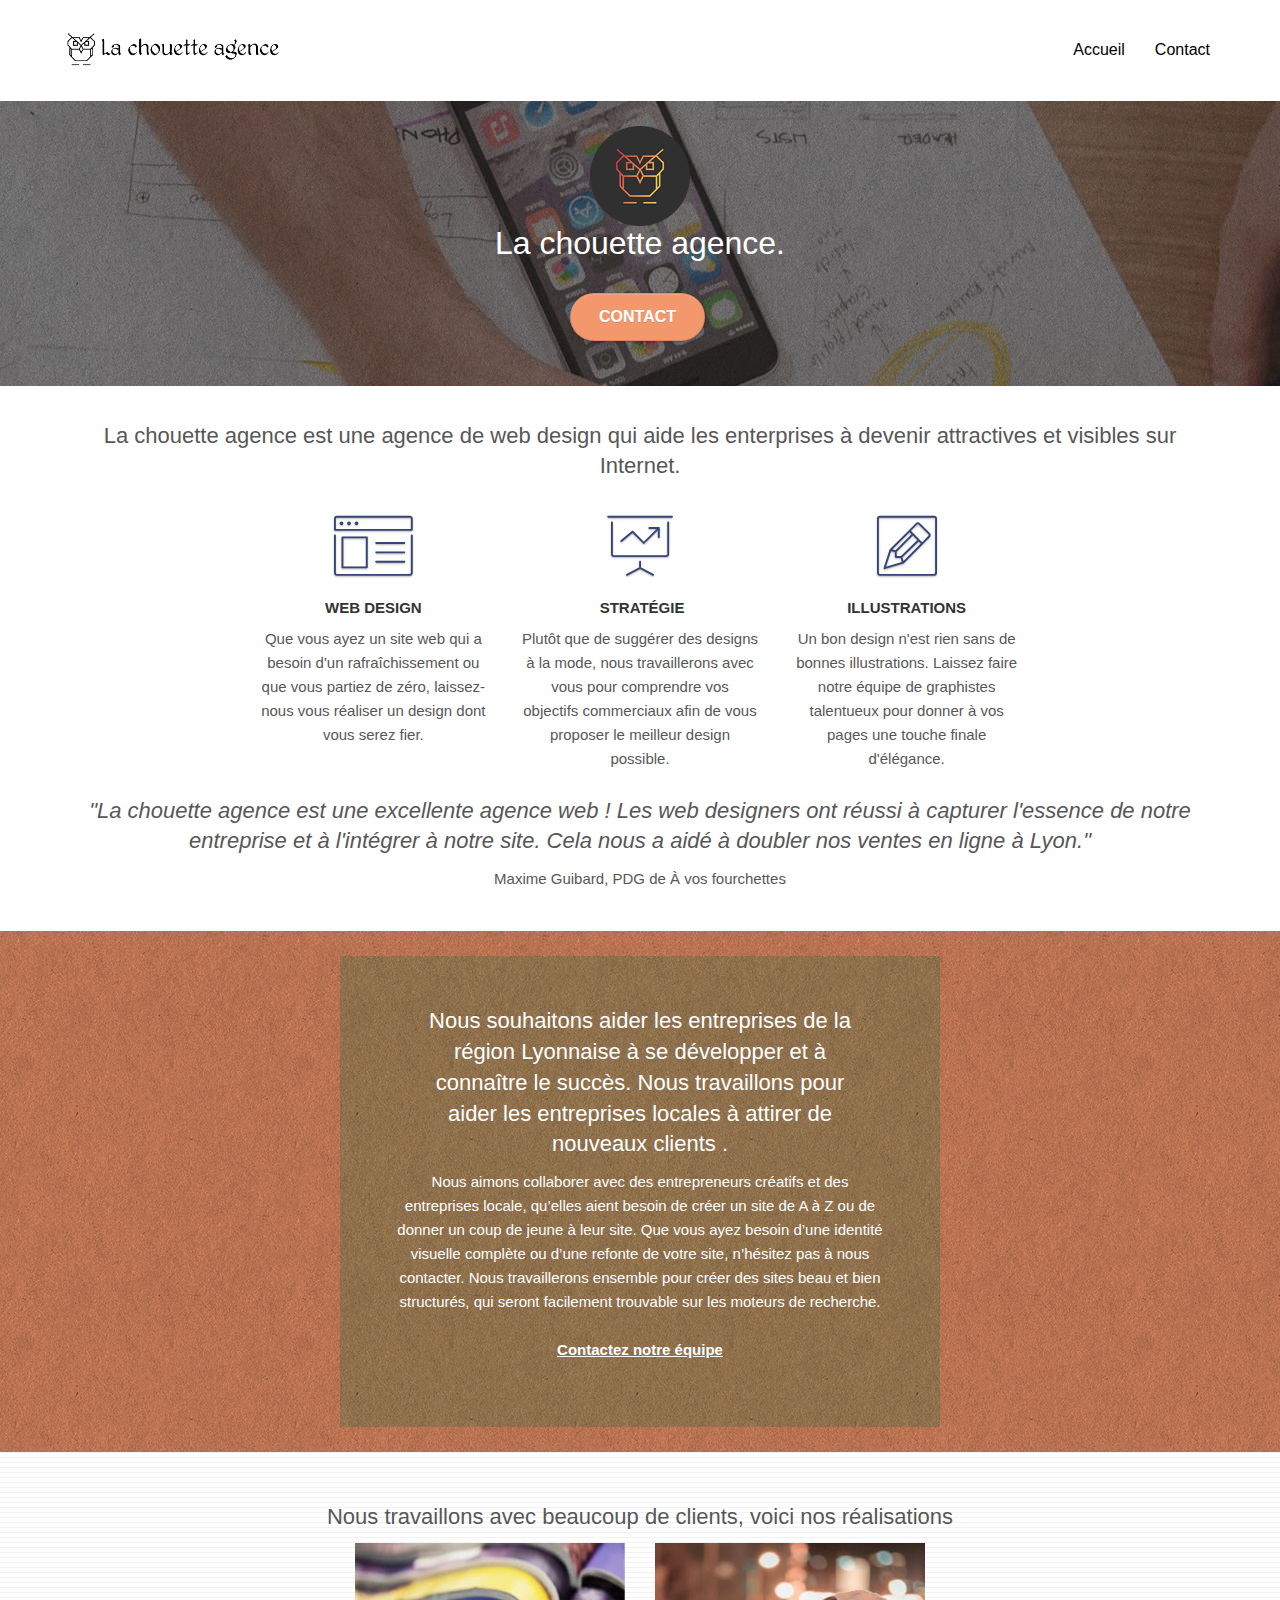
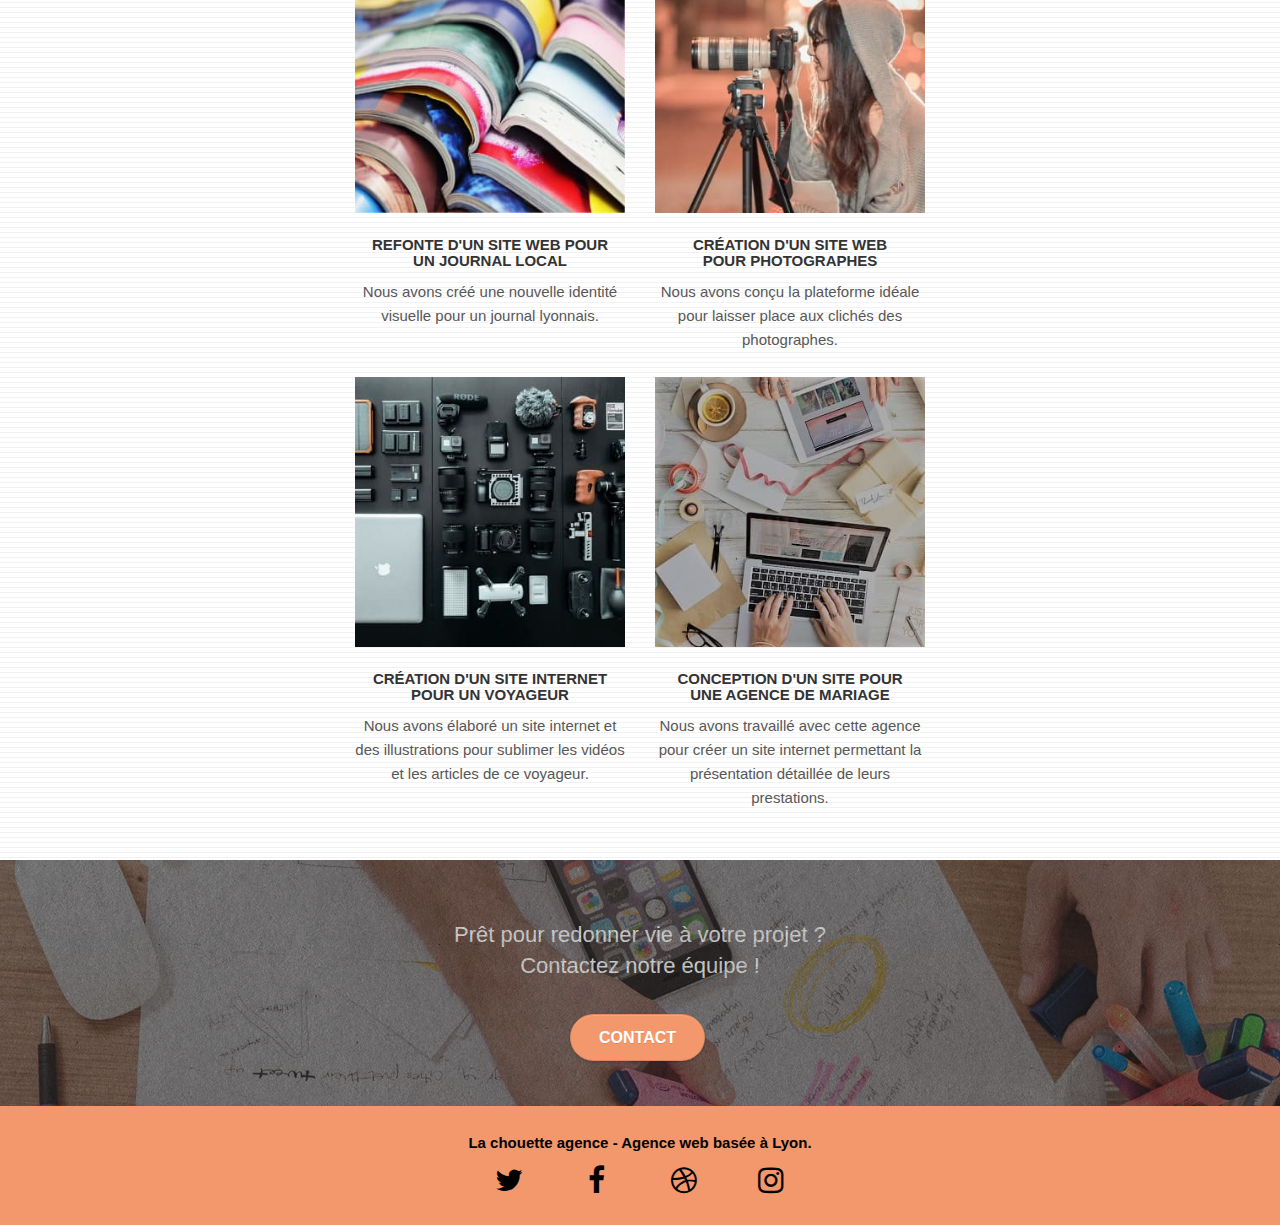
==== commit bbbf3c2b: "beautify" ====
--- a/index.html
+++ b/index.html
@@ -37,7 +37,7 @@
 			<div class="container bloc-sm">
 				<nav class="navbar row">
 					<div class="navbar-header">
-						<a class="navbar-brand" href="index.html"><img src="img/la-chouette-agence.png" alt="logo de la chouette agence" height="40" /></a>
+						<a class="navbar-brand" href="index.html"><img src="img/la-chouette-agence.webp" alt="logo de la chouette agence" height="40" /></a>
 						<button id="nav-toggle" type="button" class="ui-navbar-toggle navbar-toggle" data-toggle="collapse" data-target=".navbar-1"> <span class="sr-only">Toggle navigation</span><span class="icon-bar"></span><span class="icon-bar"></span><span class="icon-bar"></span> </button>
 					</div>
 					<div class="collapse navbar-collapse navbar-1 special-dropdown-nav">
@@ -55,7 +55,7 @@
 		<div class="bloc bgc-dark-slate-blue bg-banniere d-bloc bg-t-edge bloc-bg-texture texture-paper b-parallax" id="bloc-1-hero">
 			<div class="container bloc-lg">
 				<div class="row tight-width-whitespace">
-					<div class="col-sm-12"> <img src="img/logo.png" class="center-block image-resize-mode" width="100" alt="La chouette agence, agence web paris, création logo paris" />
+					<div class="col-sm-12"> <img src="img/logo.webp" class="center-block image-resize-mode" width="100" alt="La chouette agence, agence web paris, création logo paris" />
 						<h1 class="text-center hero-bloc-text tc-white ">
 					La chouette agence.
 				</h1>
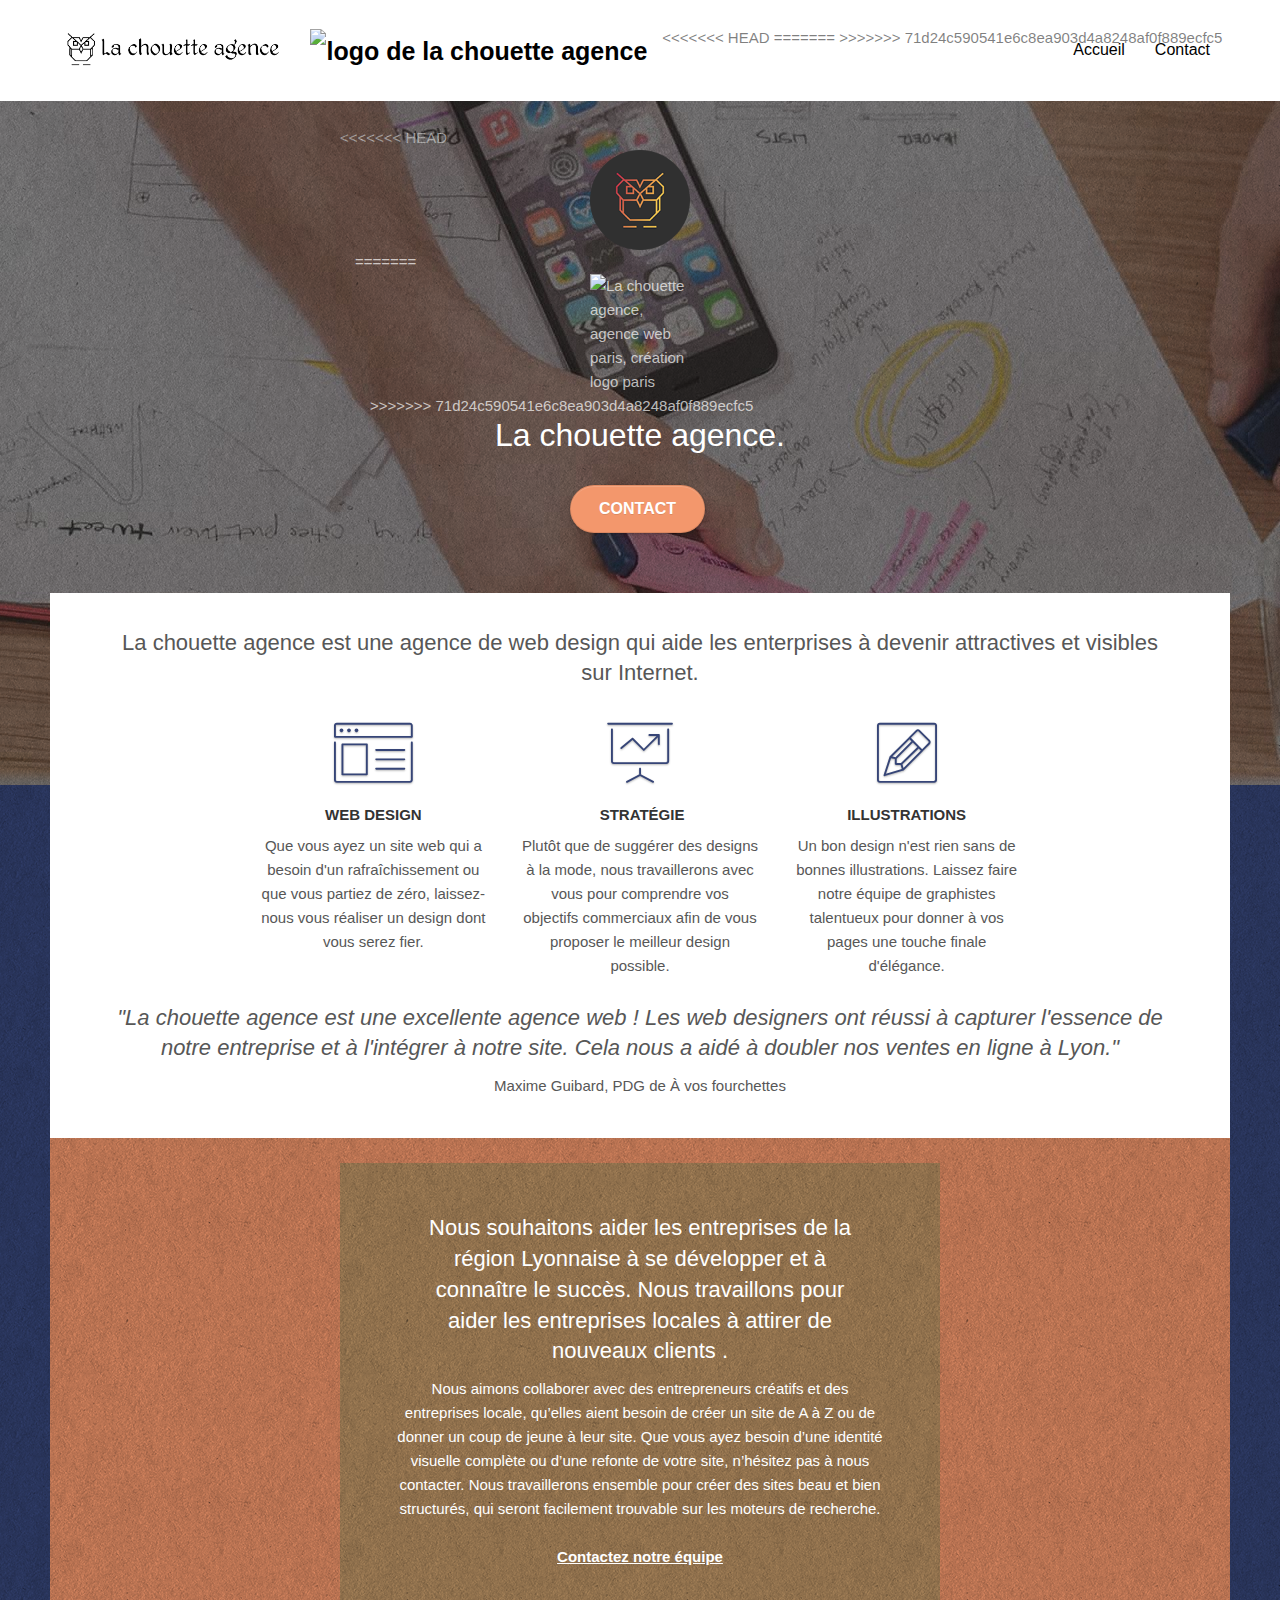
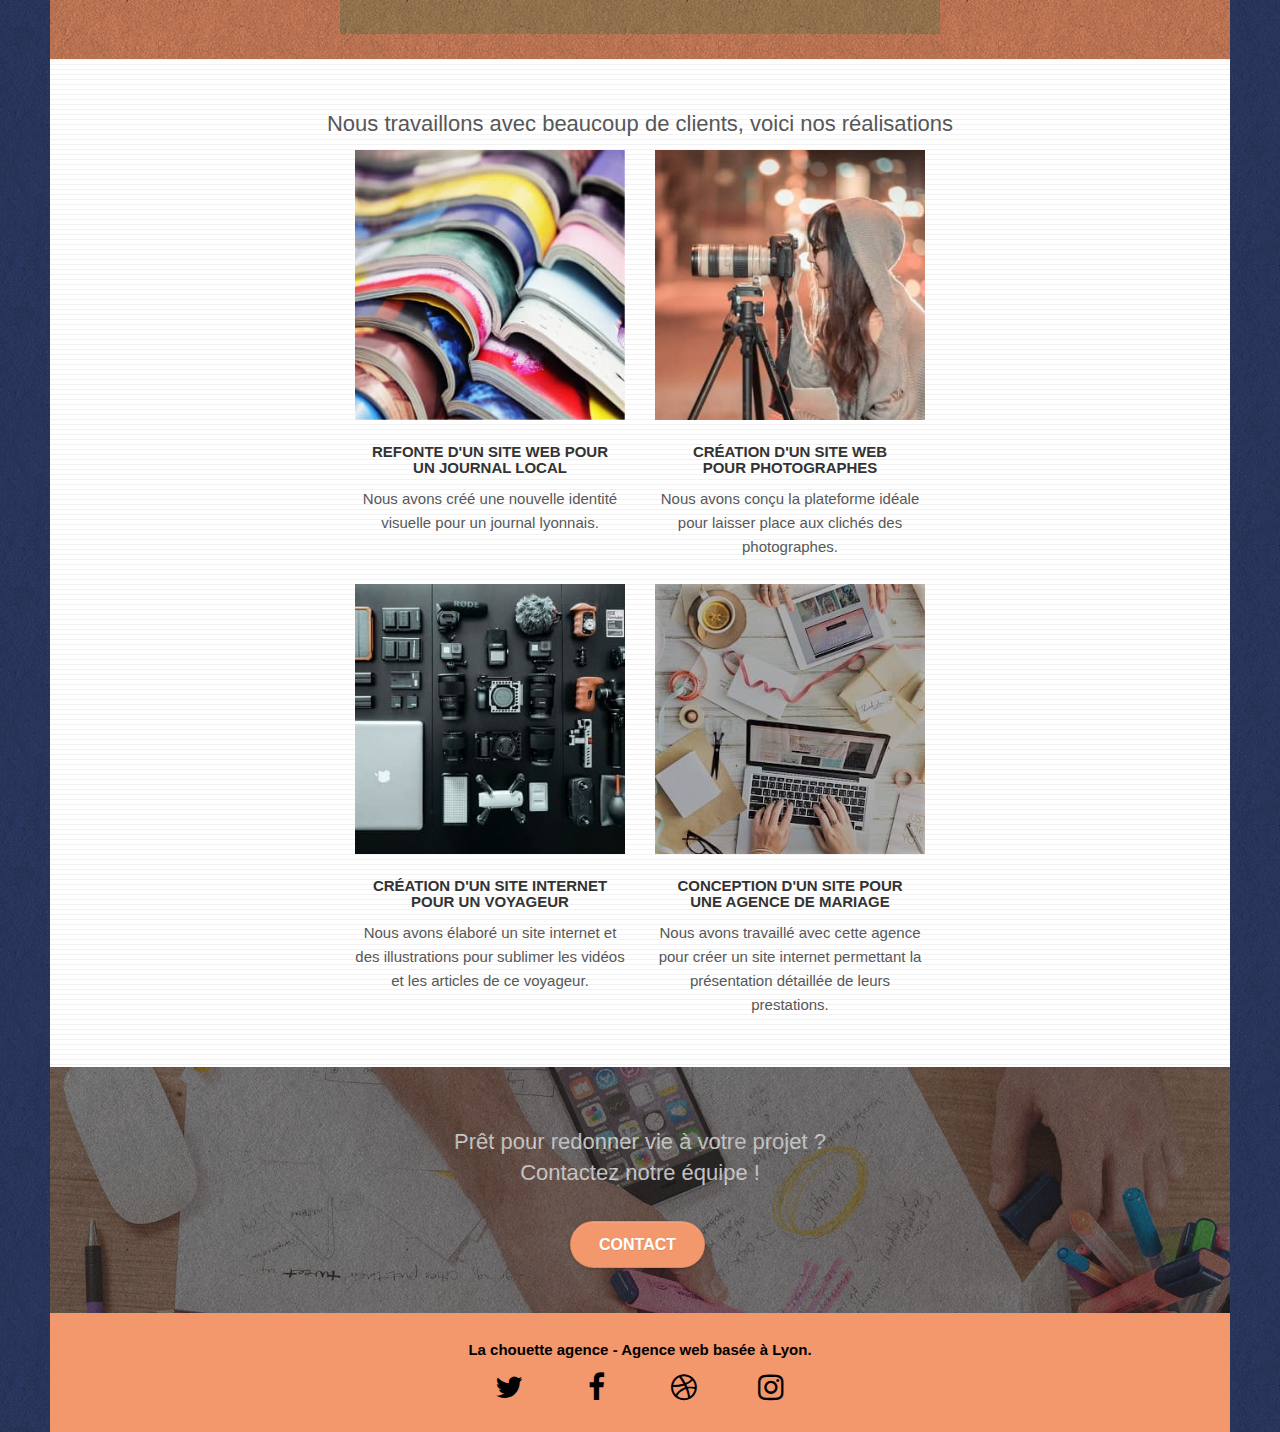
==== commit c2262347: "Merge branch 'main' of https://github.com/CoumaraneS/Projet4" ====
--- a/index.html
+++ b/index.html
@@ -37,7 +37,11 @@
 			<div class="container bloc-sm">
 				<nav class="navbar row">
 					<div class="navbar-header">
+<<<<<<< HEAD
 						<a class="navbar-brand" href="index.html"><img src="img/la-chouette-agence.webp" alt="logo de la chouette agence" height="40" /></a>
+=======
+						<a class="navbar-brand" href="index.html"><img src="img/la-chouette-agence.png" alt="logo de la chouette agence" height="40" /></a>
+>>>>>>> 71d24c590541e6c8ea903d4a8248af0f889ecfc5
 						<button id="nav-toggle" type="button" class="ui-navbar-toggle navbar-toggle" data-toggle="collapse" data-target=".navbar-1"> <span class="sr-only">Toggle navigation</span><span class="icon-bar"></span><span class="icon-bar"></span><span class="icon-bar"></span> </button>
 					</div>
 					<div class="collapse navbar-collapse navbar-1 special-dropdown-nav">
@@ -55,7 +59,11 @@
 		<div class="bloc bgc-dark-slate-blue bg-banniere d-bloc bg-t-edge bloc-bg-texture texture-paper b-parallax" id="bloc-1-hero">
 			<div class="container bloc-lg">
 				<div class="row tight-width-whitespace">
+<<<<<<< HEAD
 					<div class="col-sm-12"> <img src="img/logo.webp" class="center-block image-resize-mode" width="100" alt="La chouette agence, agence web paris, création logo paris" />
+=======
+					<div class="col-sm-12"> <img src="img/logo.png" class="center-block image-resize-mode" width="100" alt="La chouette agence, agence web paris, création logo paris" />
+>>>>>>> 71d24c590541e6c8ea903d4a8248af0f889ecfc5
 						<h1 class="text-center hero-bloc-text tc-white ">
 					La chouette agence.
 				</h1>
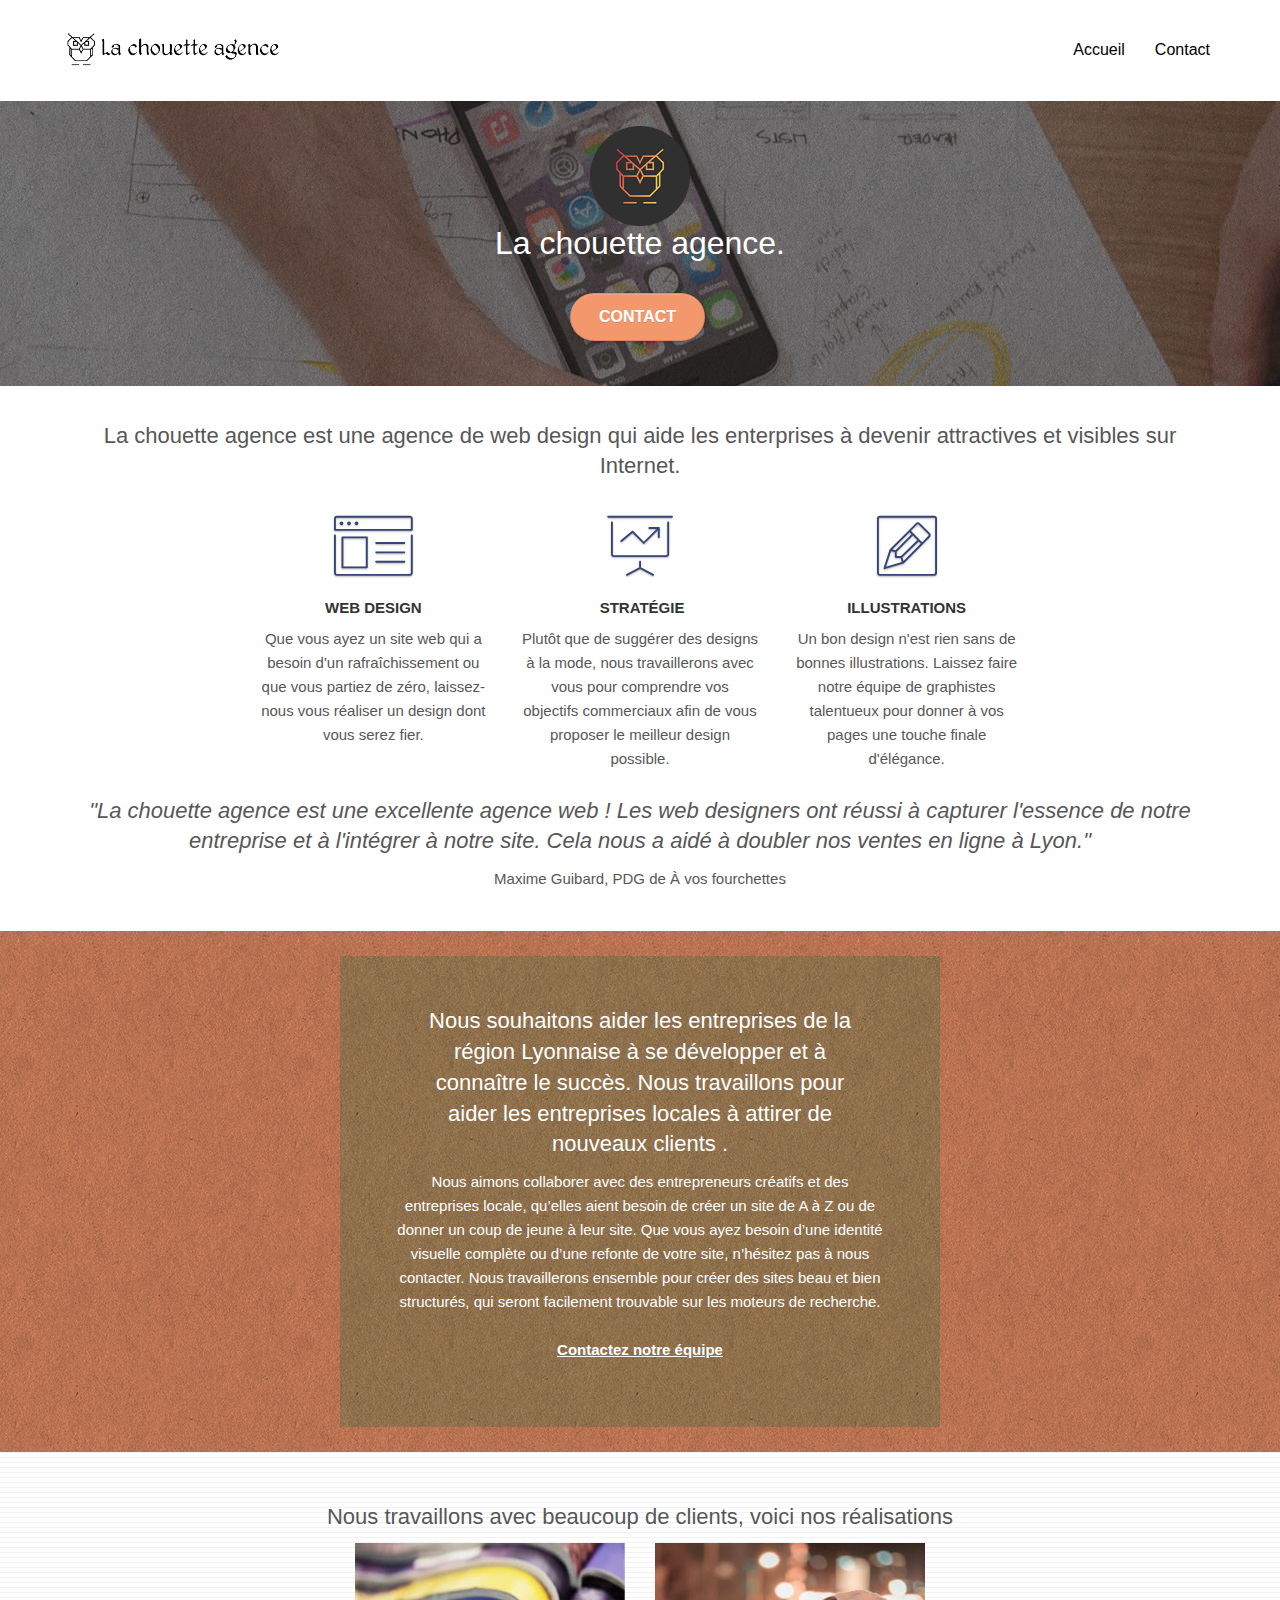
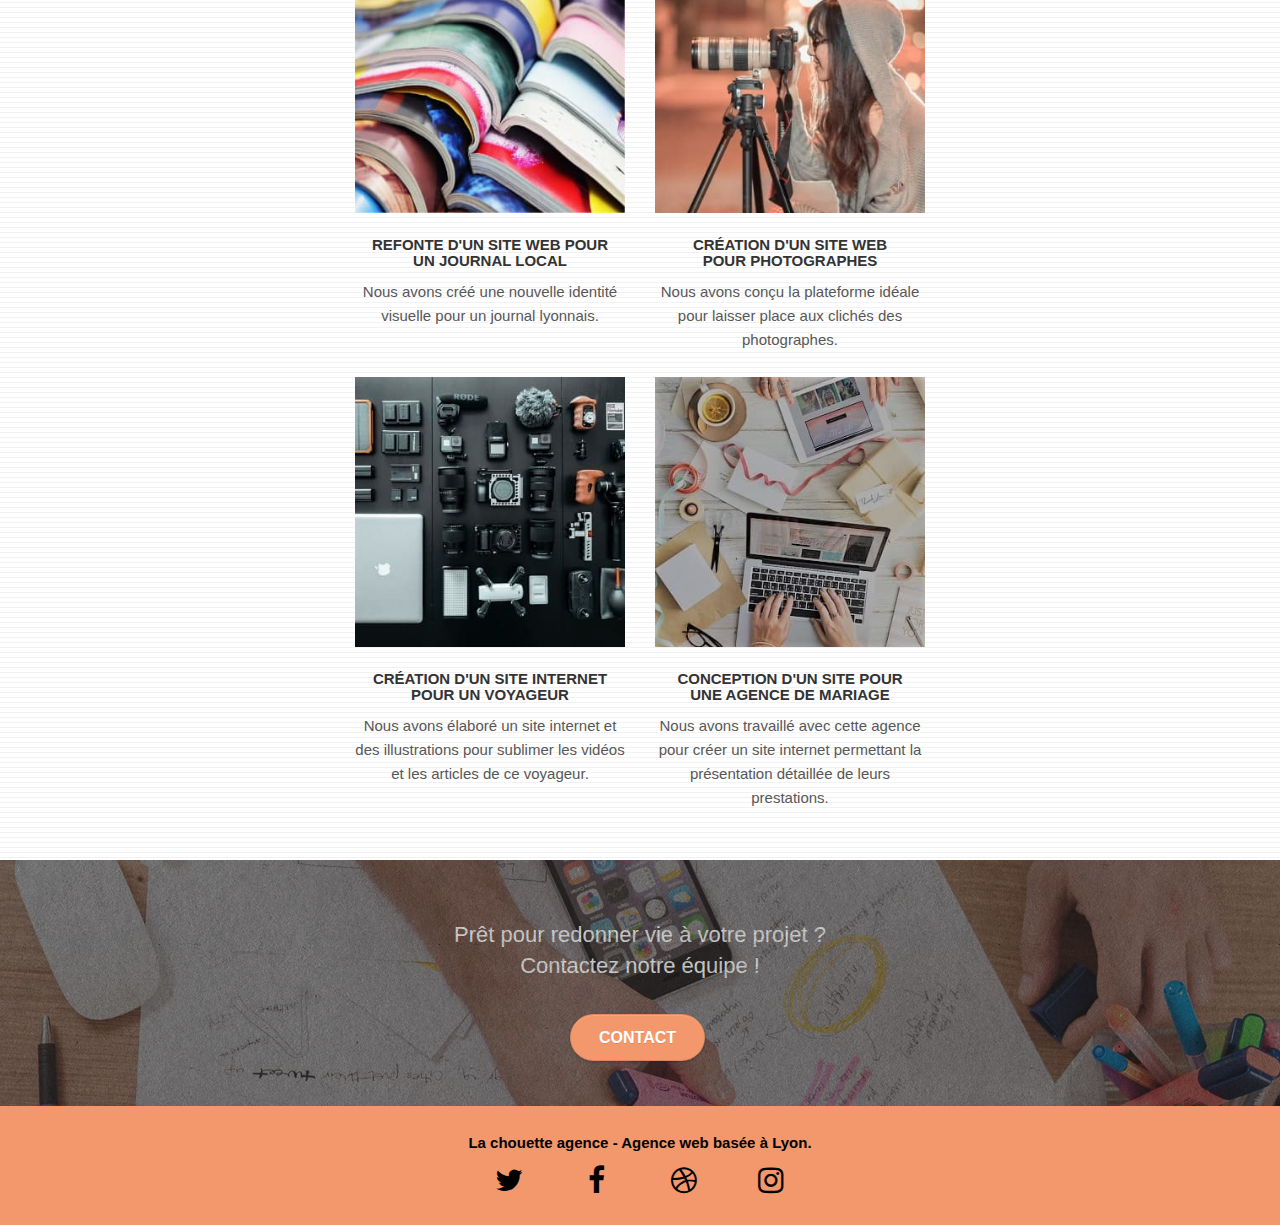
==== commit c99d27cc: "commit error" ====
--- a/index.html
+++ b/index.html
@@ -24,7 +24,7 @@
 	<script src="./js/blocs.js"></script>
 	<script src="./js/jquery.touchSwipe.js" defer></script>
 	<script src="./js/gmaps.js"></script>
-	<title>La chouette agence : professionnelle de conception et de création de sites web à Lyon, France.</title>
+	<title>La chouette agence: professionnelle de création de sites web à Lyon.</title>
 	<!-- Analytics -->
 	<!-- Analytics END -->
 </head>
@@ -37,11 +37,7 @@
 			<div class="container bloc-sm">
 				<nav class="navbar row">
 					<div class="navbar-header">
-<<<<<<< HEAD
 						<a class="navbar-brand" href="index.html"><img src="img/la-chouette-agence.webp" alt="logo de la chouette agence" height="40" /></a>
-=======
-						<a class="navbar-brand" href="index.html"><img src="img/la-chouette-agence.png" alt="logo de la chouette agence" height="40" /></a>
->>>>>>> 71d24c590541e6c8ea903d4a8248af0f889ecfc5
 						<button id="nav-toggle" type="button" class="ui-navbar-toggle navbar-toggle" data-toggle="collapse" data-target=".navbar-1"> <span class="sr-only">Toggle navigation</span><span class="icon-bar"></span><span class="icon-bar"></span><span class="icon-bar"></span> </button>
 					</div>
 					<div class="collapse navbar-collapse navbar-1 special-dropdown-nav">
@@ -59,12 +55,8 @@
 		<div class="bloc bgc-dark-slate-blue bg-banniere d-bloc bg-t-edge bloc-bg-texture texture-paper b-parallax" id="bloc-1-hero">
 			<div class="container bloc-lg">
 				<div class="row tight-width-whitespace">
-<<<<<<< HEAD
 					<div class="col-sm-12"> <img src="img/logo.webp" class="center-block image-resize-mode" width="100" alt="La chouette agence, agence web paris, création logo paris" />
-=======
-					<div class="col-sm-12"> <img src="img/logo.png" class="center-block image-resize-mode" width="100" alt="La chouette agence, agence web paris, création logo paris" />
->>>>>>> 71d24c590541e6c8ea903d4a8248af0f889ecfc5
-						<h1 class="text-center hero-bloc-text tc-white ">
+				<h1 class="text-center hero-bloc-text tc-white ">
 					La chouette agence.
 				</h1>
 						<div class="text-center"> <a href="contact.html" class="btn btn-lg btn-clean btn-rd cta-hero btn-atomic-tangerine" id="cta-hero">Contact</a> </div>
